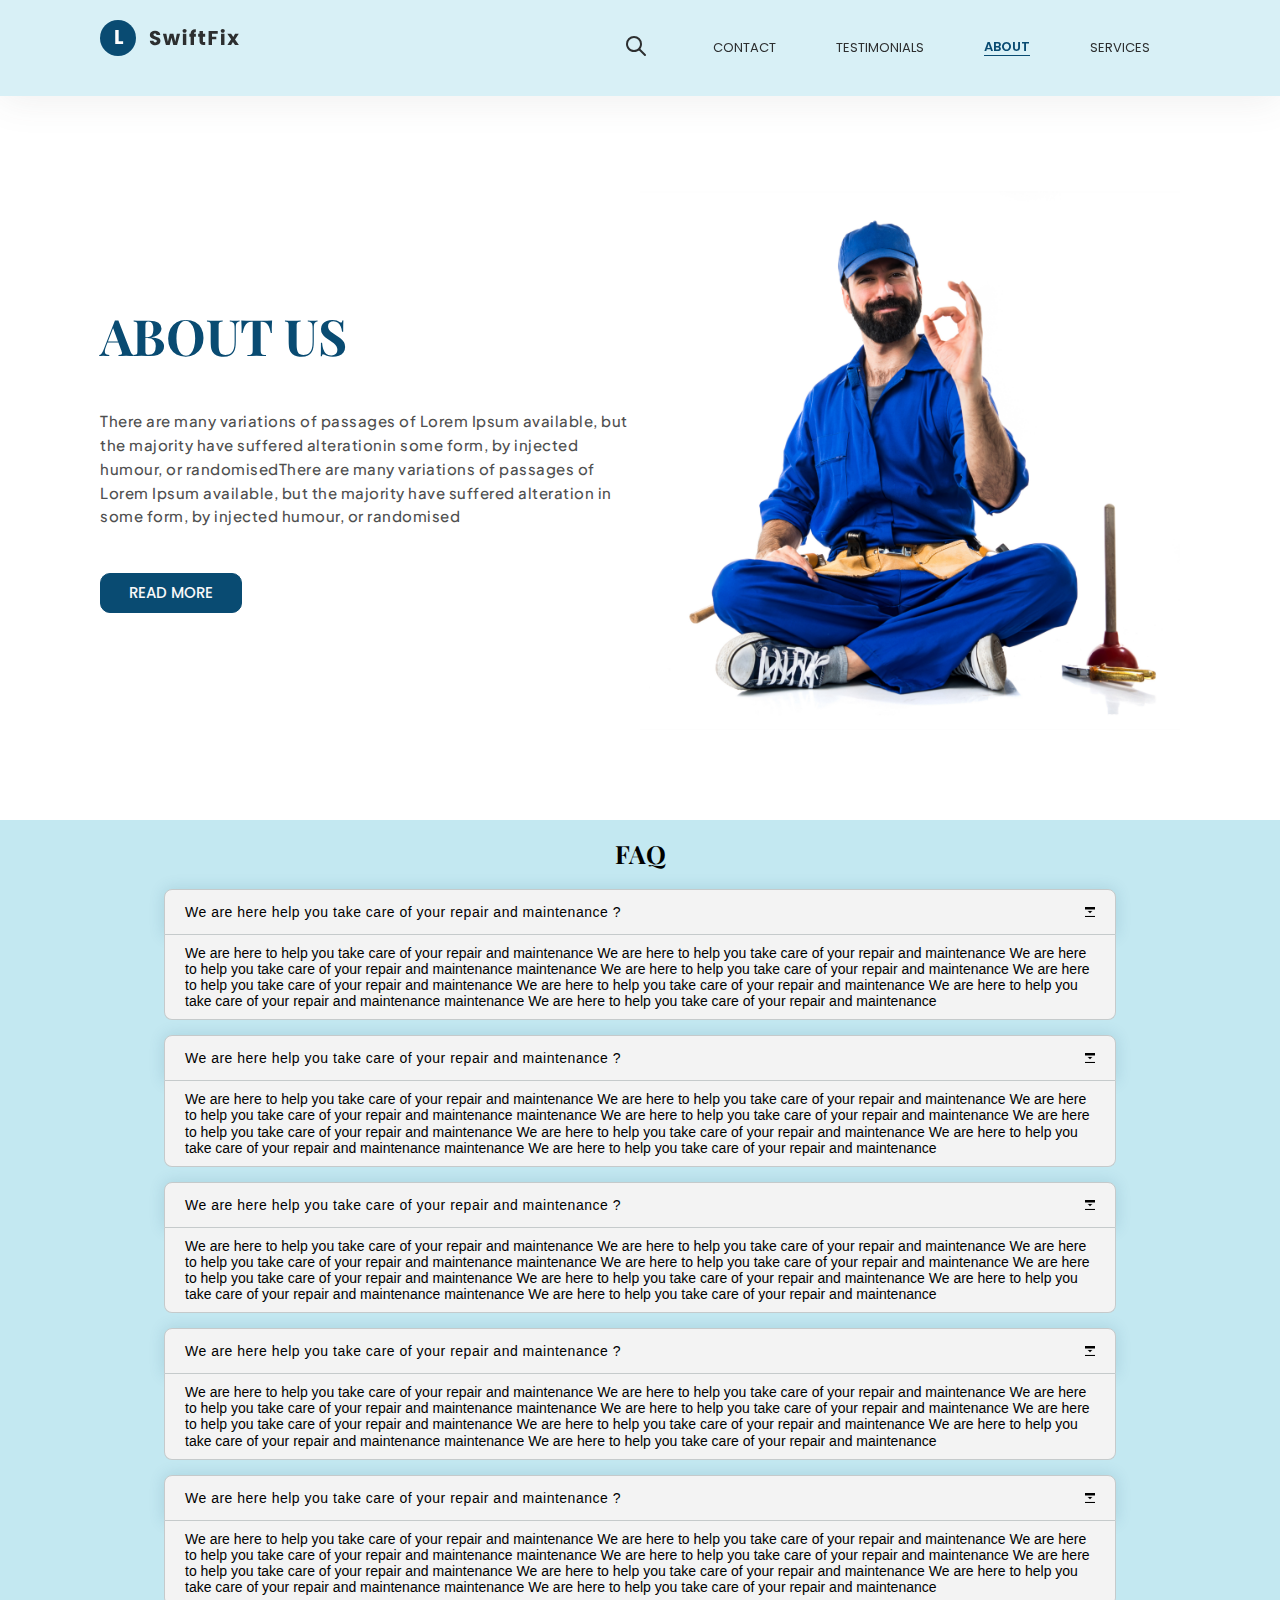
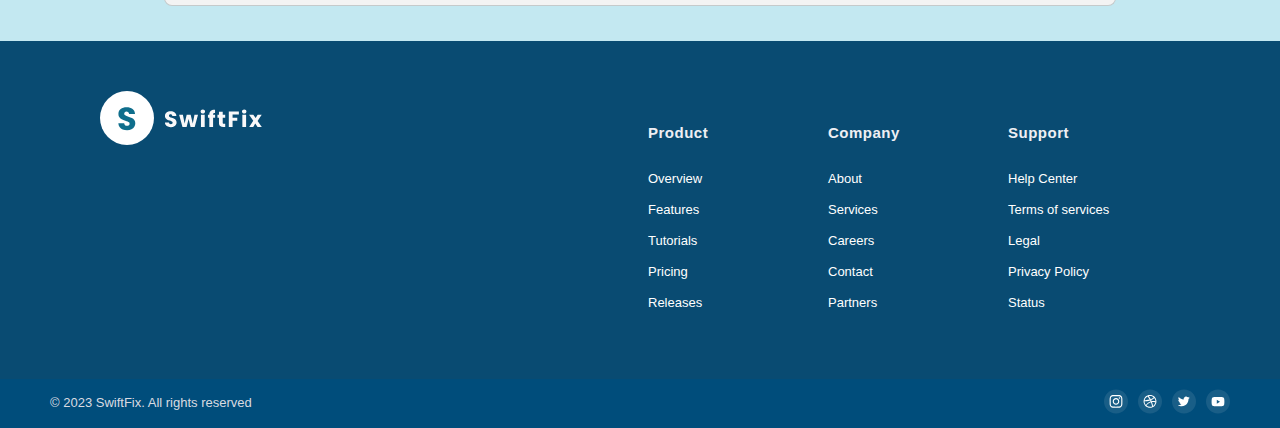
==== about.html @ d201720b "Add style mobile for About section" ====
<!DOCTYPE html>
<html lang="en">

<head>
    <meta charset="UTF-8">
    <meta name="viewport" content="width=device-width, initial-scale=1.0">
    <!-- Site Metas -->
    <meta name="keywords" content="maintenance, repair, home improvement, plumbing, electrical">
    <meta name="description"
        content="Your trusted source for quality maintenance and repair services. We specialize in home improvement, plumbing, electrical work, HVAC services, carpentry, and painting">
    <meta name="author" content="AIT TAMGHART Abdelghani">

    <title>SwiftFix-About</title>

    <!-- stylesheet -->
    <link rel="stylesheet" href="./css/style.css">
    <link rel="stylesheet" href="./css/normalize.css">
    <link rel="stylesheet" href="./css/responsive.css">
</head>

<body>
    <!-- Header -->
    <header class="header-section layout-container">
        <nav class="navbar">
            <a href="./index.html" class="navbar-brand" aria-label="Home" title="Our Brand">
                <svg width="144" height="36" viewBox="0 0 144 36" fill="none" xmlns="http://www.w3.org/2000/svg">
                    <circle cx="18" cy="18" r="18" fill="#094B72" />
                    <path d="M18.66 21.36H23.14V24H15.24V9.96H18.66V21.36Z" fill="white" />
                    <path
                        d="M55.32 25.14C54.2933 25.14 53.3733 24.9733 52.56 24.64C51.7467 24.3067 51.0933 23.8133 50.6 23.16C50.12 22.5067 49.8667 21.72 49.84 20.8H53.48C53.5333 21.32 53.7133 21.72 54.02 22C54.3267 22.2667 54.7267 22.4 55.22 22.4C55.7267 22.4 56.1267 22.2867 56.42 22.06C56.7133 21.82 56.86 21.4933 56.86 21.08C56.86 20.7333 56.74 20.4467 56.5 20.22C56.2733 19.9933 55.9867 19.8067 55.64 19.66C55.3067 19.5133 54.8267 19.3467 54.2 19.16C53.2933 18.88 52.5533 18.6 51.98 18.32C51.4067 18.04 50.9133 17.6267 50.5 17.08C50.0867 16.5333 49.88 15.82 49.88 14.94C49.88 13.6333 50.3533 12.6133 51.3 11.88C52.2467 11.1333 53.48 10.76 55 10.76C56.5467 10.76 57.7933 11.1333 58.74 11.88C59.6867 12.6133 60.1933 13.64 60.26 14.96H56.56C56.5333 14.5067 56.3667 14.1533 56.06 13.9C55.7533 13.6333 55.36 13.5 54.88 13.5C54.4667 13.5 54.1333 13.6133 53.88 13.84C53.6267 14.0533 53.5 14.3667 53.5 14.78C53.5 15.2333 53.7133 15.5867 54.14 15.84C54.5667 16.0933 55.2333 16.3667 56.14 16.66C57.0467 16.9667 57.78 17.26 58.34 17.54C58.9133 17.82 59.4067 18.2267 59.82 18.76C60.2333 19.2933 60.44 19.98 60.44 20.82C60.44 21.62 60.2333 22.3467 59.82 23C59.42 23.6533 58.8333 24.1733 58.06 24.56C57.2867 24.9467 56.3733 25.14 55.32 25.14ZM80.0647 13.84L77.0447 25H73.2647L71.5047 17.76L69.6847 25H65.9247L62.8847 13.84H66.3047L67.8847 21.82L69.7647 13.84H73.3847L75.2847 21.78L76.8447 13.84H80.0647ZM84.5889 12.68C83.9889 12.68 83.4956 12.5067 83.1089 12.16C82.7356 11.8 82.5489 11.36 82.5489 10.84C82.5489 10.3067 82.7356 9.86667 83.1089 9.52C83.4956 9.16 83.9889 8.98 84.5889 8.98C85.1756 8.98 85.6556 9.16 86.0289 9.52C86.4156 9.86667 86.6089 10.3067 86.6089 10.84C86.6089 11.36 86.4156 11.8 86.0289 12.16C85.6556 12.5067 85.1756 12.68 84.5889 12.68ZM86.2889 13.84V25H82.8689V13.84H86.2889ZM95.8673 16.68H94.0273V25H90.6073V16.68H89.3673V13.84H90.6073V13.52C90.6073 12.1467 91.0007 11.1067 91.7873 10.4C92.574 9.68 93.7273 9.32 95.2473 9.32C95.5007 9.32 95.6873 9.32667 95.8073 9.34V12.24C95.154 12.2 94.694 12.2933 94.4273 12.52C94.1607 12.7467 94.0273 13.1533 94.0273 13.74V13.84H95.8673V16.68ZM105.194 22.1V25H103.454C102.214 25 101.248 24.7 100.554 24.1C99.861 23.4867 99.5144 22.4933 99.5144 21.12V16.68H98.1544V13.84H99.5144V11.12H102.934V13.84H105.174V16.68H102.934V21.16C102.934 21.4933 103.014 21.7333 103.174 21.88C103.334 22.0267 103.601 22.1 103.974 22.1H105.194ZM117.739 10.96V13.7H112.019V16.66H116.299V19.32H112.019V25H108.599V10.96H117.739ZM122.757 12.68C122.157 12.68 121.664 12.5067 121.277 12.16C120.904 11.8 120.717 11.36 120.717 10.84C120.717 10.3067 120.904 9.86667 121.277 9.52C121.664 9.16 122.157 8.98 122.757 8.98C123.344 8.98 123.824 9.16 124.197 9.52C124.584 9.86667 124.777 10.3067 124.777 10.84C124.777 11.36 124.584 11.8 124.197 12.16C123.824 12.5067 123.344 12.68 122.757 12.68ZM124.457 13.84V25H121.037V13.84H124.457ZM135.035 25L132.895 21.9L131.095 25H127.395L131.075 19.3L127.295 13.84H131.135L133.275 16.92L135.075 13.84H138.775L135.035 19.46L138.875 25H135.035Z"
                        fill="#2D2F30" />
                </svg>
            </a>
            <div class="nav-item search-icon">
                <button aria-label="Search" title="Search">
                    <svg width="22" height="22" viewBox="0 0 22 22" fill="none" xmlns="http://www.w3.org/2000/svg">
                        <path
                            d="M20 20L14 14M16 9C16 9.91925 15.8189 10.8295 15.4672 11.6788C15.1154 12.5281 14.5998 13.2997 13.9497 13.9497C13.2997 14.5998 12.5281 15.1154 11.6788 15.4672C10.8295 15.8189 9.91925 16 9 16C8.08075 16 7.1705 15.8189 6.32122 15.4672C5.47194 15.1154 4.70026 14.5998 4.05025 13.9497C3.40024 13.2997 2.88463 12.5281 2.53284 11.6788C2.18106 10.8295 2 9.91925 2 9C2 7.14348 2.7375 5.36301 4.05025 4.05025C5.36301 2.7375 7.14348 2 9 2C10.8565 2 12.637 2.7375 13.9497 4.05025C15.2625 5.36301 16 7.14348 16 9Z"
                            stroke="#2D2F30" stroke-width="2" stroke-linecap="round" stroke-linejoin="round" />
                    </svg>
                </button>
            </div>
            <ul class="navbar-nav">
                <li class="nav-item">
                    <a class="nav-link" href="./contact.html">CONTACT</a>
                </li>
                <li class="nav-item">
                    <a class="nav-link" href="./index.html#clients">TESTIMONIALS</a>
                </li>
                <li class="nav-item active">
                    <a class="nav-link" href="#">ABOUT</a>
                </li>
                <li class="nav-item">
                    <a class="nav-link" href="./services.html">SERVICES</a>
                </li>
            </ul>
            <div class="navbar-dropdown">
                <button class="menu-btn" type="button" data-bs-toggle="dropdown" aria-expanded="false">
                    <span><svg width="37" height="20" viewBox="0 0 37 20" fill="none"
                            xmlns="http://www.w3.org/2000/svg">
                            <path d="M34.918 2L2.91797 2" stroke="#094B72" stroke-width="4" stroke-linecap="round" />
                            <path d="M34.918 10L2.91797 10" stroke="#094B72" stroke-width="4" stroke-linecap="round" />
                            <path d="M34.918 18L2.91797 18" stroke="#094B72" stroke-width="4" stroke-linecap="round" />
                        </svg>
                    </span>
                </button>
                <ul class="navbar-nav">
                    <li class="nav-item">
                        <a class="nav-link" href="./contact.html">CONTACT</a>
                    </li>
                    <li class="nav-item">
                        <a class="nav-link" href="#clients">TESTIMONIALS</a>
                    </li>
                    <li class="nav-item">
                        <a class="nav-link" href="./about.html">ABOUT</a>
                    </li>
                    <li class="nav-item">
                        <a class="nav-link" href="./services.html">SERVICES</a>
                    </li>
                </ul>
            </div>
        </nav>
    </header>
    <!-- end Header -->

    <!-- About section -->
    <section class="about-section">
        <div class="layout-container f-row">
            <div class="about-text f-col">
                <div class="f-col">
                    <h2>ABOUT US</h2>
                    <p>There are many variations of passages of Lorem Ipsum
                        available, but the majority have suffered alterationin some
                        form, by injected humour, or randomisedThere are many
                        variations of passages of Lorem Ipsum available, but the
                        majority have suffered alteration in some form, by injected
                        humour, or randomised
                    </p>
                    <a href="#" class="btn">
                        READ MORE
                    </a>
                </div>
            </div>
            <div class="about-img f-col"></div>
        </div>

    </section>
    <!-- end About section -->

    <!-- FAQ section -->
    <section class="faq-section">
        <div class="layout-container f-col">
            <h2 class="faq-title">FAQ</h2>
            <div class="faq-items-box">
                <div class="faq-item  f-col">
                    <button class="faq-item-btn" type="button" data-bs-toggle="collapse"
                        data-bs-target="#collapseExample" aria-expanded="false" aria-controls="collapseExample">
                        <div class="f-row">
                            <p>We are here help you take care of your repair and maintenance ?</p>
                            <div class="faq-item-btn-icon">
                                <img width="10" height="10" src="./images/icons/Vector.png" alt="Collapse">
                            </div>
                        </div>
                    </button>
                    <div class="faq-item-txt collapse" id="collapseExample">
                        <div class="card card-body">
                            We are here to help you take care of your repair and maintenance We are here to help you take care of your repair and maintenance We are here to help you take care of your repair and maintenance maintenance We are here to help you take care of your repair and maintenance We are here to help you take care of your repair and maintenance We are here to help you take care of your repair and maintenance We are here to help you take care of your repair and maintenance maintenance We are here to help you take care of your repair and maintenance 
                        </div>
                    </div>
                </div>
                <div class="faq-item  f-col">
                    <button class="faq-item-btn" type="button" data-bs-toggle="collapse"
                        data-bs-target="#collapseExample" aria-expanded="false" aria-controls="collapseExample">
                        <div class="f-row">
                            <p>We are here help you take care of your repair and maintenance ?</p>
                            <div class="faq-item-btn-icon">
                                <img width="10" height="10" src="./images/icons/Vector.png" alt="Collapse">
                            </div>
                        </div>
                    </button>
                    <div class="faq-item-txt collapse" id="collapseExample">
                        <div class="card card-body">
                            We are here to help you take care of your repair and maintenance We are here to help you take care of your repair and maintenance We are here to help you take care of your repair and maintenance maintenance We are here to help you take care of your repair and maintenance We are here to help you take care of your repair and maintenance We are here to help you take care of your repair and maintenance We are here to help you take care of your repair and maintenance maintenance We are here to help you take care of your repair and maintenance 
                        </div>
                    </div>
                </div>
                <div class="faq-item  f-col">
                    <button class="faq-item-btn" type="button" data-bs-toggle="collapse"
                        data-bs-target="#collapseExample" aria-expanded="false" aria-controls="collapseExample">
                        <div class="f-row">
                            <p>We are here help you take care of your repair and maintenance ?</p>
                            <div class="faq-item-btn-icon">
                                <img width="10" height="10" src="./images/icons/Vector.png" alt="Collapse">
                            </div>
                        </div>
                    </button>
                    <div class="faq-item-txt collapse" id="collapseExample">
                        <div class="card card-body">
                            We are here to help you take care of your repair and maintenance We are here to help you take care of your repair and maintenance We are here to help you take care of your repair and maintenance maintenance We are here to help you take care of your repair and maintenance We are here to help you take care of your repair and maintenance We are here to help you take care of your repair and maintenance We are here to help you take care of your repair and maintenance maintenance We are here to help you take care of your repair and maintenance 
                        </div>
                    </div>
                </div>
                <div class="faq-item  f-col">
                    <button class="faq-item-btn" type="button" data-bs-toggle="collapse"
                        data-bs-target="#collapseExample" aria-expanded="false" aria-controls="collapseExample">
                        <div class="f-row">
                            <p>We are here help you take care of your repair and maintenance ?</p>
                            <div class="faq-item-btn-icon">
                                <img width="10" height="10" src="./images/icons/Vector.png" alt="Collapse">
                            </div>
                        </div>
                    </button>
                    <div class="faq-item-txt collapse" id="collapseExample">
                        <div class="card card-body">
                            We are here to help you take care of your repair and maintenance We are here to help you take care of your repair and maintenance We are here to help you take care of your repair and maintenance maintenance We are here to help you take care of your repair and maintenance We are here to help you take care of your repair and maintenance We are here to help you take care of your repair and maintenance We are here to help you take care of your repair and maintenance maintenance We are here to help you take care of your repair and maintenance 
                        </div>
                    </div>
                </div>
                <div class="faq-item  f-col">
                    <button class="faq-item-btn" type="button" data-bs-toggle="collapse"
                        data-bs-target="#collapseExample" aria-expanded="false" aria-controls="collapseExample">
                        <div class="f-row">
                            <p>We are here help you take care of your repair and maintenance ?</p>
                            <div class="faq-item-btn-icon">
                                <img width="10" height="10" src="./images/icons/Vector.png" alt="Collapse">
                            </div>
                        </div>
                    </button>
                    <div class="faq-item-txt collapse" id="collapseExample">
                        <div class="card card-body">
                            We are here to help you take care of your repair and maintenance We are here to help you take care of your repair and maintenance We are here to help you take care of your repair and maintenance maintenance We are here to help you take care of your repair and maintenance We are here to help you take care of your repair and maintenance We are here to help you take care of your repair and maintenance We are here to help you take care of your repair and maintenance maintenance We are here to help you take care of your repair and maintenance 
                        </div>
                    </div>
                </div>
            </div>
        </div>
    </section>
    <!-- end FAQ section -->

    <!-- Footer -->
    <footer class="footer-section">
        <div class="layout-container sup-footer">
            <div class="f-row">
                <div class="logo-box">
                    <a href="./index.html" aria-label="Our brand" title="Our brand">
                        <svg width="165" height="54" viewBox="0 0 165 54" fill="none"
                            xmlns="http://www.w3.org/2000/svg">
                            <circle cx="27" cy="27" r="27" fill="white" />
                            <path
                                d="M27.112 39.224C25.4693 39.224 23.9973 38.9573 22.696 38.424C21.3947 37.8907 20.3493 37.1013 19.56 36.056C18.792 35.0107 18.3867 33.752 18.344 32.28H24.168C24.2533 33.112 24.5413 33.752 25.032 34.2C25.5227 34.6267 26.1627 34.84 26.952 34.84C27.7627 34.84 28.4027 34.6587 28.872 34.296C29.3413 33.912 29.576 33.3893 29.576 32.728C29.576 32.1733 29.384 31.7147 29 31.352C28.6373 30.9893 28.1787 30.6907 27.624 30.456C27.0907 30.2213 26.3227 29.9547 25.32 29.656C23.8693 29.208 22.6853 28.76 21.768 28.312C20.8507 27.864 20.0613 27.2027 19.4 26.328C18.7387 25.4533 18.408 24.312 18.408 22.904C18.408 20.8133 19.1653 19.1813 20.68 18.008C22.1947 16.8133 24.168 16.216 26.6 16.216C29.0747 16.216 31.0693 16.8133 32.584 18.008C34.0987 19.1813 34.9093 20.824 35.016 22.936H29.096C29.0533 22.2107 28.7867 21.6453 28.296 21.24C27.8053 20.8133 27.176 20.6 26.408 20.6C25.7467 20.6 25.2133 20.7813 24.808 21.144C24.4027 21.4853 24.2 21.9867 24.2 22.648C24.2 23.3733 24.5413 23.9387 25.224 24.344C25.9067 24.7493 26.9733 25.1867 28.424 25.656C29.8747 26.1467 31.048 26.616 31.944 27.064C32.8613 27.512 33.6507 28.1627 34.312 29.016C34.9733 29.8693 35.304 30.968 35.304 32.312C35.304 33.592 34.9733 34.7547 34.312 35.8C33.672 36.8453 32.7333 37.6773 31.496 38.296C30.2587 38.9147 28.7973 39.224 27.112 39.224Z"
                                fill="#0F6E8C" />
                            <path
                                d="M70.952 36.154C69.8227 36.154 68.8107 35.9707 67.916 35.604C67.0213 35.2373 66.3027 34.6947 65.76 33.976C65.232 33.2573 64.9533 32.392 64.924 31.38H68.928C68.9867 31.952 69.1847 32.392 69.522 32.7C69.8593 32.9933 70.2993 33.14 70.842 33.14C71.3993 33.14 71.8393 33.0153 72.162 32.766C72.4847 32.502 72.646 32.1427 72.646 31.688C72.646 31.3067 72.514 30.9913 72.25 30.742C72.0007 30.4927 71.6853 30.2873 71.304 30.126C70.9373 29.9647 70.4093 29.7813 69.72 29.576C68.7227 29.268 67.9087 28.96 67.278 28.652C66.6473 28.344 66.1047 27.8893 65.65 27.288C65.1953 26.6867 64.968 25.902 64.968 24.934C64.968 23.4967 65.4887 22.3747 66.53 21.568C67.5713 20.7467 68.928 20.336 70.6 20.336C72.3013 20.336 73.6727 20.7467 74.714 21.568C75.7553 22.3747 76.3127 23.504 76.386 24.956H72.316C72.2867 24.4573 72.1033 24.0687 71.766 23.79C71.4287 23.4967 70.996 23.35 70.468 23.35C70.0133 23.35 69.6467 23.4747 69.368 23.724C69.0893 23.9587 68.95 24.3033 68.95 24.758C68.95 25.2567 69.1847 25.6453 69.654 25.924C70.1233 26.2027 70.8567 26.5033 71.854 26.826C72.8513 27.1633 73.658 27.486 74.274 27.794C74.9047 28.102 75.4473 28.5493 75.902 29.136C76.3567 29.7227 76.584 30.478 76.584 31.402C76.584 32.282 76.3567 33.0813 75.902 33.8C75.462 34.5187 74.8167 35.0907 73.966 35.516C73.1153 35.9413 72.1107 36.154 70.952 36.154ZM98.0212 23.724L94.6992 36H90.5412L88.6052 28.036L86.6032 36H82.4672L79.1232 23.724H82.8852L84.6232 32.502L86.6912 23.724H90.6732L92.7632 32.458L94.4792 23.724H98.0212ZM102.848 22.448C102.188 22.448 101.645 22.2573 101.22 21.876C100.809 21.48 100.604 20.996 100.604 20.424C100.604 19.8373 100.809 19.3533 101.22 18.972C101.645 18.576 102.188 18.378 102.848 18.378C103.493 18.378 104.021 18.576 104.432 18.972C104.857 19.3533 105.07 19.8373 105.07 20.424C105.07 20.996 104.857 21.48 104.432 21.876C104.021 22.2573 103.493 22.448 102.848 22.448ZM104.718 23.724V36H100.956V23.724H104.718ZM115.104 26.848H113.08V36H109.318V26.848H107.954V23.724H109.318V23.372C109.318 21.8613 109.751 20.7173 110.616 19.94C111.481 19.148 112.75 18.752 114.422 18.752C114.701 18.752 114.906 18.7593 115.038 18.774V21.964C114.319 21.92 113.813 22.0227 113.52 22.272C113.227 22.5213 113.08 22.9687 113.08 23.614V23.724H115.104V26.848ZM125.214 32.81V36H123.3C121.936 36 120.872 35.67 120.11 35.01C119.347 34.3353 118.966 33.2427 118.966 31.732V26.848H117.47V23.724H118.966V20.732H122.728V23.724H125.192V26.848H122.728V31.776C122.728 32.1427 122.816 32.4067 122.992 32.568C123.168 32.7293 123.461 32.81 123.872 32.81H125.214ZM138.863 20.556V23.57H132.571V26.826H137.279V29.752H132.571V36H128.809V20.556H138.863ZM144.233 22.448C143.573 22.448 143.03 22.2573 142.605 21.876C142.194 21.48 141.989 20.996 141.989 20.424C141.989 19.8373 142.194 19.3533 142.605 18.972C143.03 18.576 143.573 18.378 144.233 18.378C144.878 18.378 145.406 18.576 145.817 18.972C146.242 19.3533 146.455 19.8373 146.455 20.424C146.455 20.996 146.242 21.48 145.817 21.876C145.406 22.2573 144.878 22.448 144.233 22.448ZM146.103 23.724V36H142.341V23.724H146.103ZM157.589 36L155.235 32.59L153.255 36H149.185L153.233 29.73L149.075 23.724H153.299L155.653 27.112L157.633 23.724H161.703L157.589 29.906L161.813 36H157.589Z"
                                fill="#F9F8F9" />
                        </svg>

                    </a>
                </div>

                <div class="links-box f-row">
                    <div class="f-col">
                        <ul>
                            <li class="title">
                                <p>Product</p>
                            </li>
                            <li><a href="#">Overview</a></li>
                            <li><a href="#">Features</a></li>
                            <li><a href="#">Tutorials</a></li>
                            <li><a href="#">Pricing</a></li>
                            <li><a href="#">Releases</a></li>
                        </ul>
                    </div>

                    <div class="f-col">
                        <ul>
                            <li class="title">
                                <p>Company</p>
                            </li>
                            <li><a href="#">About</a></li>
                            <li><a href="./services.html">Services</a></li>
                            <li><a href="#">Careers</a></li>
                            <li><a href="./contact.html">Contact</a></li>
                            <li><a href="#">Partners</a></li>
                        </ul>
                    </div>

                    <div class="f-col">
                        <ul>
                            <li class="title">
                                <p>Support</p>
                            </li>
                            <li><a href="#">Help Center</a></li>
                            <li><a href="#">Terms of services</a></li>
                            <li><a href="#">Legal</a></li>
                            <li><a href="#">Privacy Policy</a></li>
                            <li><a href="#">Status</a></li>
                        </ul>
                    </div>
                </div>
            </div>
        </div>

        <div class="layout-container2 sub-footer">
            <div class="f-row">
                <div class="copyRight-box">
                    <span>&copy; 2023 SwiftFix. All rights reserved</span>
                </div>
                <div class="socialMedia-box">
                    <a href="https://www.instagram.com" target="_blank" aria-label="instagram" title="instgram">
                        <svg width="24" height="25" viewBox="0 0 24 25" fill="none" xmlns="http://www.w3.org/2000/svg">
                            <path opacity="0.1" fill-rule="evenodd" clip-rule="evenodd"
                                d="M0 12.3857C0 5.75833 5.37258 0.385742 12 0.385742C18.6274 0.385742 24 5.75833 24 12.3857C24 19.0132 18.6274 24.3857 12 24.3857C5.37258 24.3857 0 19.0132 0 12.3857Z"
                                fill="#F9F8F9" />
                            <path fill-rule="evenodd" clip-rule="evenodd"
                                d="M12.0007 5.98584C10.2625 5.98584 10.0444 5.99344 9.36174 6.02451C8.6804 6.05571 8.21533 6.16358 7.80839 6.32184C7.38745 6.48531 7.03038 6.70398 6.67464 7.05985C6.31864 7.41559 6.09997 7.77266 5.93597 8.19346C5.7773 8.60053 5.6693 9.06574 5.63863 9.74681C5.6081 10.4295 5.6001 10.6478 5.6001 12.3859C5.6001 14.1241 5.60783 14.3415 5.63876 15.0242C5.6701 15.7055 5.77797 16.1706 5.9361 16.5775C6.0997 16.9985 6.31837 17.3556 6.67424 17.7113C7.02985 18.0673 7.38692 18.2865 7.80759 18.45C8.21479 18.6082 8.68 18.7161 9.3612 18.7473C10.0439 18.7784 10.2619 18.786 11.9999 18.786C13.7382 18.786 13.9557 18.7784 14.6383 18.7473C15.3197 18.7161 15.7853 18.6082 16.1925 18.45C16.6133 18.2865 16.9698 18.0673 17.3254 17.7113C17.6814 17.3556 17.9001 16.9985 18.0641 16.5777C18.2214 16.1706 18.3294 15.7054 18.3614 15.0243C18.3921 14.3417 18.4001 14.1241 18.4001 12.3859C18.4001 10.6478 18.3921 10.4296 18.3614 9.74695C18.3294 9.0656 18.2214 8.60053 18.0641 8.1936C17.9001 7.77266 17.6814 7.41559 17.3254 7.05985C16.9694 6.70385 16.6134 6.48518 16.1921 6.32184C15.7841 6.16358 15.3187 6.05571 14.6374 6.02451C13.9547 5.99344 13.7374 5.98584 11.9987 5.98584H12.0007ZM11.4265 7.13917C11.5969 7.1389 11.7871 7.13917 12.0007 7.13917C13.7095 7.13917 13.912 7.1453 14.5868 7.17597C15.2108 7.2045 15.5495 7.30877 15.7751 7.39637C16.0738 7.51237 16.2867 7.65104 16.5106 7.87504C16.7346 8.09904 16.8733 8.31238 16.9895 8.61105C17.0771 8.83639 17.1815 9.17506 17.2099 9.79906C17.2406 10.4737 17.2473 10.6764 17.2473 12.3844C17.2473 14.0924 17.2406 14.2951 17.2099 14.9698C17.1814 15.5938 17.0771 15.9325 16.9895 16.1578C16.8735 16.4565 16.7346 16.6691 16.5106 16.893C16.2866 17.117 16.0739 17.2557 15.7751 17.3717C15.5498 17.4597 15.2108 17.5637 14.5868 17.5922C13.9122 17.6229 13.7095 17.6295 12.0007 17.6295C10.2917 17.6295 10.0892 17.6229 9.41451 17.5922C8.7905 17.5634 8.45183 17.4591 8.2261 17.3715C7.92743 17.2555 7.71409 17.1169 7.49009 16.8929C7.26609 16.6689 7.12742 16.4561 7.01115 16.1573C6.92355 15.9319 6.81915 15.5933 6.79075 14.9692C6.76008 14.2946 6.75395 14.0919 6.75395 12.3828C6.75395 10.6737 6.76008 10.4721 6.79075 9.79746C6.81928 9.17345 6.92355 8.83478 7.01115 8.60918C7.12715 8.31051 7.26609 8.09718 7.49009 7.87317C7.71409 7.64917 7.92743 7.5105 8.2261 7.39424C8.4517 7.30624 8.7905 7.20223 9.41451 7.17357C10.0049 7.1469 10.2337 7.1389 11.4265 7.13757V7.13917ZM15.417 8.20185C14.993 8.20185 14.649 8.54545 14.649 8.96959C14.649 9.39359 14.993 9.7376 15.417 9.7376C15.841 9.7376 16.185 9.39359 16.185 8.96959C16.185 8.54558 15.841 8.20185 15.417 8.20185ZM12.0007 9.09919C10.1856 9.09919 8.71401 10.5708 8.71401 12.3859C8.71401 14.201 10.1856 15.6719 12.0007 15.6719C13.8158 15.6719 15.2869 14.201 15.2869 12.3859C15.2869 10.5708 13.8158 9.09919 12.0007 9.09919ZM12.0007 10.2525C13.1788 10.2525 14.134 11.2076 14.134 12.3859C14.134 13.564 13.1788 14.5192 12.0007 14.5192C10.8224 14.5192 9.86733 13.564 9.86733 12.3859C9.86733 11.2076 10.8224 10.2525 12.0007 10.2525Z"
                                fill="white" />
                        </svg>
                    </a>

                    <a href="#" target="_blank" aria-label="linkedin" title="linkedin">
                        <svg width="24" height="25" viewBox="0 0 24 25" fill="none" xmlns="http://www.w3.org/2000/svg">
                            <path opacity="0.1" fill-rule="evenodd" clip-rule="evenodd"
                                d="M0 12.3857C0 5.75833 5.37258 0.385742 12 0.385742C18.6274 0.385742 24 5.75833 24 12.3857C24 19.0132 18.6274 24.3857 12 24.3857C5.37258 24.3857 0 19.0132 0 12.3857Z"
                                fill="#F9F8F9" />
                            <path fill-rule="evenodd" clip-rule="evenodd"
                                d="M18.4001 12.377C18.4001 12.8098 18.356 13.242 18.2695 13.6633C18.1851 14.0746 18.0601 14.4784 17.8963 14.8644C17.7363 15.2436 17.5379 15.609 17.306 15.9498C17.0776 16.2884 16.8144 16.6061 16.5253 16.8957C16.2356 17.184 15.9169 17.4465 15.5784 17.6759C15.2365 17.9061 14.8706 18.1043 14.4912 18.265C14.1046 18.4279 13.6999 18.5527 13.2889 18.637C12.867 18.7238 12.4333 18.7681 11.9998 18.7681C11.566 18.7681 11.1323 18.7238 10.711 18.637C10.2994 18.5527 9.89471 18.4279 9.50844 18.265C9.12905 18.1043 8.76277 17.9061 8.42088 17.6759C8.08243 17.4465 7.76366 17.184 7.47458 16.8957C7.1852 16.6061 6.92205 16.2884 6.69329 15.9498C6.46265 15.609 6.26388 15.2436 6.10326 14.8644C5.93948 14.4784 5.81418 14.0746 5.72948 13.6633C5.64386 13.242 5.6001 12.8098 5.6001 12.377C5.6001 11.9438 5.64384 11.5107 5.72951 11.0903C5.8142 10.679 5.9395 10.2746 6.10328 9.88917C6.2639 9.5097 6.46268 9.14397 6.69332 8.80318C6.92207 8.46429 7.18523 8.14721 7.47461 7.85729C7.76369 7.56893 8.08245 7.30713 8.42091 7.07808C8.76279 6.84683 9.12908 6.64869 9.50846 6.48765C9.89474 6.32441 10.2994 6.19929 10.711 6.11566C11.1323 6.02954 11.5661 5.98584 11.9998 5.98584C12.4333 5.98584 12.8671 6.02954 13.2889 6.11566C13.6999 6.19931 14.1046 6.32443 14.4912 6.48765C14.8706 6.64866 15.2366 6.84683 15.5784 7.07808C15.9169 7.30713 16.2357 7.56893 16.5254 7.85729C16.8144 8.14721 17.0776 8.46429 17.306 8.80318C17.5379 9.14397 17.7363 9.50973 17.8963 9.88917C18.0601 10.2746 18.1851 10.679 18.2695 11.0903C18.356 11.5107 18.4001 11.9438 18.4001 12.377ZM9.66779 7.44037C8.14363 8.15908 7.00607 9.5615 6.65136 11.2516C6.79545 11.2529 9.07307 11.2816 11.6973 10.5854C10.7513 8.90708 9.74061 7.53745 9.66779 7.44037ZM12.1501 11.4258C9.33589 12.2671 6.63543 12.2066 6.53856 12.2028C6.53698 12.2615 6.53417 12.3183 6.53417 12.377C6.53417 13.7791 7.06389 15.0573 7.93456 16.0238C7.93268 16.0209 9.4284 13.3712 12.3779 12.4188C12.4492 12.3951 12.5217 12.3738 12.5936 12.3532C12.4564 12.0431 12.3067 11.7322 12.1501 11.4258ZM15.6094 8.28078C14.6471 7.4335 13.3836 6.91956 11.9998 6.91956C11.5557 6.91956 11.1247 6.97324 10.7119 7.07247C10.7938 7.18234 11.8204 8.5423 12.7551 10.2561C14.8174 9.48411 15.5959 8.30074 15.6094 8.28078ZM12.9661 13.2576C12.9539 13.2616 12.9418 13.2651 12.9299 13.2695C9.70507 14.3921 8.65196 16.6544 8.64057 16.6791C9.56845 17.3996 10.7323 17.8344 11.9998 17.8344C12.7567 17.8344 13.4777 17.6805 14.1337 17.4018C14.0527 16.925 13.7352 15.2536 12.9661 13.2576ZM15.054 16.9032C16.2812 16.0762 17.1528 14.763 17.396 13.242C17.2835 13.2058 15.7543 12.7224 13.9902 13.0048C14.7071 14.9721 14.9984 16.5743 15.054 16.9032ZM13.1758 11.0694C13.3027 11.3297 13.4255 11.5946 13.539 11.8608C13.5793 11.9563 13.6187 12.0499 13.6571 12.1435C15.5347 11.9076 17.3845 12.3045 17.4635 12.3208C17.451 11.0269 16.9876 9.83953 16.2207 8.90991C16.2104 8.92454 15.3338 10.1894 13.1758 11.0694Z"
                                fill="white" />
                        </svg>
                    </a>

                    <a href="https://www.x.com" target="_blank" aria-label="twitter" title="twitter">
                        <svg width="24" height="25" viewBox="0 0 24 25" fill="none" xmlns="http://www.w3.org/2000/svg">
                            <path opacity="0.1" fill-rule="evenodd" clip-rule="evenodd"
                                d="M0 12.3857C0 5.75833 5.37258 0.385742 12 0.385742C18.6274 0.385742 24 5.75833 24 12.3857C24 19.0132 18.6274 24.3857 12 24.3857C5.37258 24.3857 0 19.0132 0 12.3857Z"
                                fill="#F9F8F9" />
                            <path fill-rule="evenodd" clip-rule="evenodd"
                                d="M11.6406 10.1394L11.6658 10.5547L11.2461 10.5038C9.71843 10.3089 8.38383 9.64795 7.25067 8.53785L6.69668 7.98704L6.55399 8.3938C6.25181 9.30052 6.44487 10.2581 7.0744 10.9021C7.41015 11.258 7.33461 11.3089 6.75544 11.097C6.55399 11.0292 6.37772 10.9784 6.36093 11.0038C6.30218 11.0631 6.50363 11.8342 6.66311 12.1393C6.88134 12.563 7.32621 12.9782 7.81305 13.224L8.22434 13.4189L7.73751 13.4274C7.26746 13.4274 7.25067 13.4358 7.30103 13.6138C7.46891 14.1646 8.13201 14.7493 8.87066 15.0035L9.39108 15.1815L8.93781 15.4527C8.26631 15.8425 7.4773 16.0628 6.68829 16.0797C6.31057 16.0882 6 16.1221 6 16.1475C6 16.2323 7.02404 16.7068 7.61999 16.8932C9.40786 17.4441 11.5315 17.2068 13.1263 16.2662C14.2595 15.5967 15.3926 14.2663 15.9214 12.9782C16.2068 12.2918 16.4922 11.0377 16.4922 10.436C16.4922 10.0462 16.5174 9.99539 16.9874 9.52931C17.2644 9.25815 17.5246 8.96155 17.575 8.87681C17.6589 8.71581 17.6505 8.71581 17.2224 8.85987C16.509 9.11409 16.4083 9.08019 16.7608 8.69886C17.021 8.42769 17.3316 7.9362 17.3316 7.79214C17.3316 7.76672 17.2057 7.80909 17.063 7.88535C16.9119 7.97009 16.5761 8.0972 16.3243 8.17347L15.8711 8.31753L15.4598 8.03789C15.2331 7.88535 14.9142 7.71587 14.7463 7.66503C14.3182 7.54639 13.6635 7.56334 13.2774 7.69893C12.2282 8.08026 11.5651 9.06324 11.6406 10.1394Z"
                                fill="white" />
                        </svg>

                    </a>

                    <a href="https://www.youtube.com" target="_blank" aria-label="Youtube" title="Youtube">
                        <svg width="24" height="25" viewBox="0 0 24 25" fill="none" xmlns="http://www.w3.org/2000/svg">
                            <path opacity="0.1" fill-rule="evenodd" clip-rule="evenodd"
                                d="M0 12.3857C0 5.75833 5.37258 0.385742 12 0.385742C18.6274 0.385742 24 5.75833 24 12.3857C24 19.0132 18.6274 24.3857 12 24.3857C5.37258 24.3857 0 19.0132 0 12.3857Z"
                                fill="#F9F8F9" />
                            <path fill-rule="evenodd" clip-rule="evenodd"
                                d="M17.0009 8.2605C17.5517 8.41164 17.9854 8.85695 18.1326 9.42245C18.4001 10.4474 18.4001 12.5858 18.4001 12.5858C18.4001 12.5858 18.4001 14.7242 18.1326 15.7492C17.9854 16.3147 17.5517 16.76 17.0009 16.9112C16.0028 17.1858 12.0001 17.1858 12.0001 17.1858C12.0001 17.1858 7.99741 17.1858 6.99923 16.9112C6.44846 16.76 6.01472 16.3147 5.86752 15.7492C5.6001 14.7242 5.6001 12.5858 5.6001 12.5858C5.6001 12.5858 5.6001 10.4474 5.86752 9.42245C6.01472 8.85695 6.44846 8.41164 6.99923 8.2605C7.99741 7.98584 12.0001 7.98584 12.0001 7.98584C12.0001 7.98584 16.0028 7.98584 17.0009 8.2605ZM10.8001 10.7858V14.7858L14.0001 12.7859L10.8001 10.7858Z"
                                fill="white" />
                        </svg>
                    </a>
                </div>
            </div>
        </div>
    </footer>
    <!-- end Footer -->




</body>

</html>
---- css/style.css ----
@import url('https://fonts.googleapis.com/css2?family=Playfair+Display:wght@700&family=Plus+Jakarta+Sans:wght@500&family=Poppins:wght@100;200;300;400;500;600;700;800;900&family=Lato:wght@400&display=swap');

:root {
    font-size: 10px;
    --blue-1: #F2F7FF;
    --blue-10: #094B72;
    --grey-1: #666767;
    --grey-2: #4F4F4F;
    scroll-behavior: smooth;
}

* {
    box-sizing: border-box;
    font-display: swap;
}

body {
    margin: 0;
    padding: 0;
    top: 0;
}

a {
    text-decoration: none;
    cursor: pointer;
}

h1 {
    margin: 0;
    font-size: 7rem;
    line-height: 7rem;
    color: var(--blue-10);
}

h1,
h2,
h3 {
    font-family: 'Playfair Display', serif;
}

p {
    letter-spacing: 0.5px;
}

a:hover {
    font-weight: 600;
}

.active {
    font-weight: 600;
    border-bottom: 1px solid var(--blue-10);
}

.active a:hover {
    cursor: auto;
}

.active a {
    color: var(--blue-10);
}

.f-row {
    display: flex;
    flex-direction: row;
    width: 100%;
}

.f-col {
    display: flex;
    flex-direction: column;
    width: 100%;
}

.s-between {
    justify-content: space-between;
}

.layout-container {
    padding: 2rem 10rem;
}

.layout-container2 {
    padding: 1rem 5rem;
}

.layout_padding2-bottom {
    padding-bottom: 1.5rem;
}

.layout_padding-top {
    padding-top: 5rem
}

.layout_padding-bottom {
    padding-bottom: 5rem;
}

.layout_padding3-right {
    padding-right: 1rem;
}

.margin_right-1 {
    margin-right: 1rem;
}

.btn {
    font-family: 'Poppins', sans-serif;
    border: 1px solid #094B72;
    border-radius: 1rem;
    color: #F9F8F9;
    background-color: var(--blue-10);
    display: flex;
    align-items: center;
    justify-content: center;
}

.btn:hover {
    background-color: #053e60;
}

/* Header */

.header-section {
    background-color: #c3e8f1a6;
    position: fixed;
    width: 100vw;
    height: fit-content;
    top: 0;
    z-index: 100;
    backdrop-filter: blur(15px);   
    box-shadow: 0px 2px 40px rgba(88, 77, 77, 0.1);
}

.navbar-dropdown{
    display: none;
}

.header-section + section {
    margin: 10rem 0 0 0;
}

.navbar-brand {
    margin-right: auto;
}

.navbar {
    font-family: 'Poppins', Arial, sans-serif;
    display: flex;
    flex-direction: row;
    justify-content: space-between;
}

.navbar-nav {
    display: flex;
    flex-direction: row;
    list-style-type: none;
    padding: 0;
}

.navbar-nav:last-child{
    margin: 0;
}

.nav-item {
    font-size: 1.3rem;
    display: flex;
    flex-direction: column;
    justify-content: center;
    margin: 1rem 3rem;
}

.search-icon {
    margin:0 3rem 0 0;
    padding: 0;
}

.search-icon button{
    background: none;    
    outline: none;
    border: none;
    cursor: pointer;
}

.search-icon button:hover{
    scale: 1.02;
}

.nav-link {
    color: #2D2F30;
}

.navbar a:hover {
    color: var(--blue-10);
}

/* slider-section */
.slider-section {
    display: flex;
    justify-content: space-between;
}

.detail-box,
.img-box {
    width: 50%;
}

.detail-box-top p {
    font-size: 2rem;
    font-family: 'Plus Jakarta Sans', sans-serif;
    font-weight: 500;
    color: var(--grey-2);
    margin-bottom: 4rem;
}

.detail-box-top a {
    font-size: 1.3rem;
    padding: 1.5rem 2rem;
    width: 15rem;
}

.companies p {
    color: #474747;
    font-family: 'Plus Jakarta Sans', sans-serif;
    font-size: 1.7rem;
}

.companies-logos {
    display: flex;
    flex-direction: row;
    flex-wrap: wrap;
    justify-content: space-between;
    width: 45%;
}

.companies-logos img {
    width: 45%;
    height: 30%;
    margin: 0.5rem;
    padding-bottom: 1rem;
}

.img-box {
    background-image: url("../images/ellipses.svg");
    background-size: contain;
    background-repeat: no-repeat;
    display: flex;
    flex-direction: row;
    justify-content: center;
}

.detail-box-top {
    margin-bottom: 2rem;
}

.img-box img {
    padding: 3rem 3rem 0 3.5rem;
    width: 100%;
    height: 100%;
    margin-left: 3rem;
    object-fit: cover;
}

.img-box .card {
    background-color: #ffffff;
    position: absolute;
    display: flex;
    align-self: flex-end;
    flex-direction: column;
    justify-content: center;
    align-items: center;
    box-shadow: var(--blue-1) 0 0 5px 1px;
    border-radius: 1rem;
    width: 30rem;
    margin-bottom: -5rem;
    gap: 1rem;
}

.img-box .card h2 {
    color: #33475B;
    font-weight: bold;
    font-family: 'Inter', sans-serif;
    font-size: 2.4rem;
    padding: 2rem 0 0 0;
    margin: 0;
}

.img-box .card p {
    color: var(--grey-1);
    font-size: 2rem;
    font-weight: 500;
    padding: 0 0 2rem 0;
    margin: 0;
}

/* Why section */

.why-section {
    display: flex;
    height: fit-content;
    background-color: #F2F7FF;
}

.why-section>div {
    display: grid;
    gap: 1rem;
    grid-template-columns: repeat(12, 1fr);
    grid-template-rows: repeat(6, 1fr);
    grid-template-areas: ". . . . . . . . . . . ."
        "text text text text . cards cards cards cards cards cards ."
        "text text text text . cards cards cards cards cards cards ."
        "text text text text . cards cards cards cards cards cards ."
        ". . . . . cards cards cards cards cards cards ."
        ". . . . . . . . . . . .";
}

.why-section .cards {
    grid-area: cards;
    display: grid;
    gap: 1rem;
    grid-template-columns: repeat(2, 1fr);
    grid-template-rows: repeat(2, 1fr);
    grid-template-areas: "card1 card2"
                         "card3 card4"
}

.why-section .card .icon {
    width: 3rem;
    height: 3rem;
    padding-bottom: 1rem;
}

.why-section .text {
    grid-area: text;
}

.why-section-card1 {
    grid-area: card1;
}

.why-section-card2 {
    grid-area: card2;
}

.why-section-card3 {
    grid-area: card3;
}

.why-section-card4 {
    grid-area: card4;
}

.why-section .card {
    display: flex;
    flex-direction: column;
    justify-content: center;
    padding: 0 2rem;
    box-shadow: 0px 18px 58px 16px rgba(26, 26, 26, 0.02);
    border-radius: 1rem;
    background-color: #FCFCFC;
}

.why-section .text h2 {
    font-size: 4rem;
}

.why-section p {
    font-family: 'Poppins', sans-serif;
    color: var(--grey-1);
}

.why-section .text p {
    line-height: 2.5rem;
    font-size: 1.5rem;
}

.why-section .card h3 {
    font-size: 1.7rem;
    margin: 0;
    line-height: 2rem;
}

.why-section .card p {
    font-size: 1.2rem;
}

/* Achievement */

.achievement-section {
    height: fit-content;
    background-color: var(--blue-10);
    background-image: url(../images/Patterns.svg);
    color: #ffffff;
    display: flex;
    justify-content: center;
}

.achievement-section .f-col {
    justify-content: space-around;
    width: 60%;
    padding: 1rem 0;
}

.achievement-section .f-col div {
    display: flex;
    width: 100%;
    align-items: center;
}

.achievement-section .f-col h2 {
    font-size: 4rem;
    padding: 0;
}

.achievement-section p {
    font-family: 'Poppins', sans-serif;
    font-size: 1.1rem;
    margin: 0;
}

.achievement-section-top {
    margin-bottom: 2rem;
}

.achievement-section-top h2 {
    margin: 0 0 0.5rem 0;
}

.achievement-section-bottom div:nth-child(2) {
    border-left: 2px solid #ffffff40;
    border-right: 2px solid #ffffff40;
    margin: 0 2rem;
    padding: 0 2rem;
}

.achievement-section-bottom h2 {
    font-family: 'Poppins', sans-serif;
    font-size: 2rem;
    margin: 0;
}

/* clients-section */

.clients-section {
    background-color: var(--blue-1);
    height: fit-content;
}

.clients-section h2 {
    font-size: 2.7rem;
    font-family: 'Playfair Display';
    margin: 2rem auto;
}

.clients-section h3 {
    font-size: 1.5rem;
    margin: 0 auto 1rem auto;
    color: #2D2F30;
    font-family: 'Poppins';
    font-weight: 500;
}

.clients-section .cards-box .card {
    padding: 2rem;
    font-family: 'Poppins', sans-serif;
    align-content: center;
}

.clients-section .card .text {
    height: 100%;
    background-color: #ffffff;
    color: #4F4F4F;
    text-align: center;
    align-content: center;
    line-height: 2rem;
    font-size: 1.25rem;
    padding: 2rem;
    box-shadow: #094b7221 0 0 15px 1px;
    border-radius: 1rem;
}

.clients-section .card .client-details {
    justify-content: center;
    padding-top: 1rem;
}

.clients-section .card .client-details .details-text{
    display: flex;
    flex-direction: column;
    justify-content: center;
    margin: auto 0;
    height: 100%;
}

.clients-section .card .client-details h4 {
    font-size: 1.5rem;
    font-family: 'unter', sans-serif;
    padding-top: 0.5rem;
    margin: 0;
}

.clients-section .card .client-details p {
    padding-top: 0.5rem;
    margin: 0;
}

.clients-section .card .client-details div {
    margin: 0.5rem;
}

.clients-section .card .triangle {
    background-color: #ffffff;
    width: 2rem;
    height: 1.5rem;
    clip-path: polygon(0 0, 50% 100%, 100% 0);
    align-self: center;
    margin-top: auto;
}

/* Question sections */

.question-section {
    height: fit-content;
}

.question-section p {
    font-family: 'Poppins', sans-serif;
}

.question-section h2 {
    font-size: 3rem;
    margin: 0 0 2rem 0;
    letter-spacing: 1.5px;
}

.question-section p {
    letter-spacing: 0.5px;
    width: 70%;
    font-size: 1.5rem;
    margin: 0 0 2rem 0;
    line-height: 2.5rem;
}

.question-section .call-btn {
    font-size: 1rem;
    padding: 1rem 1.5rem;
    font-size: 1.8rem;
    font-weight: 400;
    letter-spacing: 0.8px;
    width: 20rem;
}

.question-section .btn svg {
    width: 2.4rem;
    height: 2.4rem;
    margin-right: 1rem;
}

/* Footer */

/* Sup footer */
.footer-section {
    background-color: var(--blue-10);
    height: fit-content;
    color: #EEEFF4;
    font-family: 'Inter', sans-serif;
}

.footer-section a {
    color: #EEEFF4;
}

.sup-footer {
    height: fit-content
}

.sup-footer>.f-row {
    padding: 3rem 0;
    width: 100%;
}

.sup-footer .logo-box,
.sup-footer .links-box {
    width: 50%;
}

.sup-footer .links-box ul {
    list-style-type: none;
    font-weight: 300;
    padding-left: 0;
}

.sup-footer .links-box ul li {
    padding: 0.8rem;
}

.sup-footer .links-box ul li a{
    font-size: small;
    color: #ffffff;
}

.sup-footer .links-box ul .title{
    font-weight: 600;
    font-size: 1.5rem;
}

/* Sub footer */
.sub-footer {
    height: fit-content;
    background-color: #004D7B;
    color: #D9DBE1;
}

.sub-footer .f-row {
    justify-content: space-between;
    align-items: center;
}

.sub-footer .copyRight-box,
.sub-footer .socialMedia-box {
    height: 100%;
    font-size: small;
    font-weight: 300;
    display: flex;
    align-items: center;
}

.sub-footer .socialMedia-box a {
    padding-left: 1rem;
}

/* About Section */

.about-section {
    height: 80vh;
}

.about-section .f-row {
    justify-content: space-between;
    height: 100%;
}

.about-section .about-text,
.about-section .about-img {
    width: 50%;
}

.about-section .f-row .about-img {
    background: url("../images/plumber-making-ok-sign.png") no-repeat;
    background-size: contain;
    background-position: center;
    width: 50%;
}

.about-section .about-text .f-col {
    margin: 2rem 0;
    height: 100%;
    justify-content: center;
    gap: 3rem;
}

.about-section .f-row .about-text h2 {
    font-size: 5rem;
    font-family: 'Playfair Display';
    color: var(--blue-10);
    margin: 0;
}

.about-section .f-row .about-text p {
    color: #4F4F4F;
    font-family: Plus Jakarta Sans;
    font-size: 1.5rem;
    font-style: normal;
    font-weight: 500;
    line-height: 158%;
    letter-spacing: 0.5px;
    padding: 0;
}

.about-section .f-row .about-text .btn {
    height: 4rem;
    font-size: 1.5rem;
    width: fit-content;
    font-weight: 500;
    padding: 1.5rem 2.8rem;
}

/* FAQ section */

.faq-section{
    background-color: #C3E8F1;
    height: fit-content;
    width: 100%;
}

.faq-section .f-col{
    align-items: center;
}

.faq-section .faq-title{
    font-size: 2.5rem;
    margin: 0 0 2rem 0;
}

.faq-section .layout-container .faq-items-box{
    width: 90%;
}

.faq-section .layout-container .faq-item{
    margin-bottom: 1.5rem;
}

.faq-section .layout-container .faq-item,
.faq-section .layout-container .faq-item .faq-item-btn,
.faq-section .layout-container .faq-item .faq-item-txt{
    align-content: center;
    width: 100%;
    font-family: 'Popping', sans-serif;
    padding: 0 1rem;
}

.faq-section .layout-container .faq-item .faq-item-btn{
    background-color: #f3f3f3;
    border: 1px solid #c5cacb;
    border-top-right-radius: 0.8rem;
    border-top-left-radius: 0.8rem;
    padding: 0 2rem;
    outline: none;
    box-shadow: #094b7221 0 0 15px 1px;
    cursor: pointer;
    font-size: 1.4rem;
    display: inline-flex;
    width: 100%;
}

.faq-section .layout-container .faq-item .f-row{
    align-content: center;
    justify-content: space-between;
    gap: 1rem;
}

.faq-section .layout-container .faq-item-btn-icon{
    margin: auto 0;
}

.faq-section .layout-container .faq-item .faq-item-txt{
    background-color: #f3f3f3;
    border-bottom: 1px solid #c5cacb;
    border-left: 1px solid #c5cacb;
    border-right: 1px solid #c5cacb;
    border-top: none;
    border-bottom-right-radius: 0.8rem;
    border-bottom-left-radius: 0.8rem;
    padding: 1rem 2rem;
    font-size: 1.4rem;
}




/* Contact section */

.contact-section h2 {
    font-size: 3rem;
    font-family: 'Playfair Display';
    color: var(--blue-10);
}

.contact-section form {
    display: flex;
    font-family: 'Poppons', sans-serif;
    width: 90%;
}

.contact-section .contact-label {
    font-size: 1.3rem;
    margin-bottom: 0.5rem;
}

.contact-section input,
.contact-section select,
.contact-section textarea {
    background-color: #ffffff;
    outline: none;
    font-size: 1.5rem;
    border: none;
    height: 4rem;
    margin-bottom: 2.5rem;
    padding-left: 2.5rem;
    box-shadow: 0 0 4px 1px #094b7225;
}

.contact-section textarea {
    padding-top: 2rem;
    height: 10rem;
    max-width: 100%;
    resize: vertical;
}

.contact-section input::placeholder,
.contact-section textarea::placeholder,
.contact-section select {
    color: var(--grey-1);
    font-size: 1.2rem;
}

.contact-section button {
    font-size: 1.5rem;
    font-weight: 500;
    padding: 1rem 10rem;
    margin: auto;
    cursor: pointer;
}

.contact-section .contact-map iframe{
    height: 90%;
    width: 100%;
    border: none;
}

/* Professional section */

.professional-section {
    height: fit-content;
}

.professional-section .f-row {
    justify-content: space-between;
    height: 100%;
    padding: 5rem 0;
}

.professional-section .professional-text,
.professional-section .professional-img {
    width: 50%;
    justify-content: center;
}

.professional-section .professional-text .f-col {
    justify-content: flex-start;
    height: 80%;
    width: 80%;
}

.professional-section .f-row .professional-text h2 {
    font-size: 3rem;
    font-family: 'Playfair Display';
    font-weight: 400;
    color: var(--blue-10);
    margin-bottom: 0;
}

.professional-section .f-row .professional-text p {
    color: #4F4F4F;
    font-family: Plus Jakarta Sans;
    font-size: 2rem;
    font-style: normal;
    font-weight: 500;
    line-height: 158%;
    letter-spacing: 0.5px;
    padding: 0;
}

.professional-section .f-row .professional-text .btn {
    height: 4rem;
    font-size: 1.5rem;
    width: fit-content;
    font-weight: 500;
    padding: 1.5rem 2.8rem;
}

.professional-section .f-row .professional-img {
    background-image: url("../images/professional-img.png.svg");
    background-size: contain;
    background-repeat: no-repeat;
    background-position: center;
}

/* Services section */

.services-section{
    height: fit-content;
    background-color: var(--blue-1);
}

.services-section .layout-container{
    text-align: center;
    justify-content: space-between;
    padding: 5rem 15rem;
    height: 100%;
}

.services-section .layout-container h2{
    color: var(--blue-10);
    font-size: 3rem;
    font-weight: 900;
    margin: 0;
}

.services-section .layout-container h2,
.services-section .layout-container h3{
    font-family: 'Playfair Display';
}

.services-section .layout-container .services-cards{
    column-gap: 2rem;
    margin: 0  0 2rem 0;
    height: 60%;
}

.services-section .layout-container .f-row .card{
    background-color: #ffffff;
    color: black;
    height: 100%;
    padding: 2rem;
    box-shadow: 0px 0px 5px 2px rgba(0, 0, 0, 0.15);
    
}
.services-section .layout-container .f-row .card:hover{
    background-color: var(--blue-10);
    color: #ffffff;
}

.services-section .layout-container .f-row .maintenance-card:hover .maintenance-icon{
    background-image: url("../images/icons/maintenance_white.svg");
}

.services-section .layout-container .f-row .electrical-card:hover .electrical-icon{
    background-image: url("../images/icons/electrical_white.svg");
}

.services-section .layout-container .f-row .plumbing-card:hover .plumbing-icon{
    background-image: url("../images/icons/plumbing_white.svg");
}

.services-section .layout-container .f-row .card .maintenance-icon{
    width: 100%;
    height: 40%;
    margin: 0;
    background-image: url("../images/icons/maintenance.svg");
    background-size: contain;
    background-repeat: no-repeat;
    background-position: center;
}

.services-section .layout-container .f-row .card .electrical-icon{
    width: 100%;
    height: 40%;
    margin: 0;
    background-image: url("../images/icons/electrical.svg");
    background-size: contain;
    background-repeat: no-repeat;
    background-position: center;
}

.services-section .layout-container .f-row .card .plumbing-icon{
    width: 100%;
    height: 40%;
    margin: 0;
    background-image: url("../images/icons/plumbing.svg");
    background-size: contain;
    background-repeat: no-repeat;
    background-position: center;
}

.services-section .layout-container .f-row .card p{
    font-size: 1.5rem;
    font-family: 'Lato', sans-serif;
} 

.services-section .layout-container .card h3{
    font-size: 2rem;
    margin: 1rem 0 ;
}

.services-section .layout-container .btn {
    height: 4rem;
    font-size: 1.5rem;
    width: fit-content;
    font-weight: 500;
    padding: 1.5rem 2.8rem;
    align-self: center;
}
---- css/responsive.css ----
/* Tablet and small screen computer */
@media (min-width: 1024px) and (max-width: 1279px) {
    .layout-container {
        padding: 2rem 4rem;
    }
}

/* Mobile paysage */
@media (min-width: 768px) and (max-width: 1023px) {

    /* Header */
    :root {
        font-size: 7px;
    }

    .layout-container {
        padding: 2rem 5rem;
    }

    .search-icon {
        margin: 0 2rem 0 0;
    }

    .nav-item {
        margin: 1rem 1.5rem;
    }

    /* Why section */

    .why-section {
        height: fit-content;
        padding: 3rem 0;
    }

    .why-section>div {
        display: block;
        width: 100%;
    }

    .why-section>div {
        display: flex;
        flex-direction: column;
    }

    .why-section .text h2 {
        margin: 1rem auto;
    }

    .why-section .cards {
        display: flex;
        flex-wrap: wrap;
        justify-content: space-evenly;
        row-gap: 3rem;
    }

    .why-section .card {
        width: 40%;
        text-align: center;
        padding: 2rem 1rem;
    }

    .why-section .card .icon {
        width: 4rem;
        height: 4rem;
        align-self: center;
    }

    .why-section .text {
        text-align: center;
    }

    /* Achievements */

    .achievement-section p {
        font-size: 1.5rem;
        letter-spacing: 0.4px;
    }

    .achievement-section-bottom .number {
        align-self: baseline;
        text-align: center;
    }

    .achievement-section-bottom p {
        font-size: 1.5rem;
    }

    /* Footer */

    .sup-footer .links-box ul .title {
        font-size: 2.2rem;
    }

    .sup-footer .links-box ul li a {
        font-size: 1.8rem;
        text-align: left;
    }

    .about-section {
        height: max-content;
    }
}

/* Mobile portrait */
@media (max-width: 767px) {
    :root {
        font-size: 5px;
    }

    .layout-container {
        padding: 1rem 5rem;
        width: 100vw;
    }

    /* Header */

    .header-section+section {
        margin: 10rem 0 0 0;
    }

    .navbar-brand {
        display: inline;
    }

    .navbar-dropdown {
        display: flex;
    }

    .navbar-nav {
        display: none;
        /* add drop down menu */
    }

    .menu-btn {
        margin: 0;
        padding: 0;
        outline: none;
        border: none;
        background: none;
    }

    .search-icon {
        margin: 0 3rem 0 0;
        padding: 0;
    }

    /* slider-section */
    .slider-section .f-row {
        display: block;
    }

    .detail-box {
        width: 100%;
    }

    .detail-box-top {
        padding-bottom: 0;
    }

    .detail-box-top a {
        font-size: 1.5rem;
    }

    .companies {
        padding-top: 0;
        width: 70%;
        margin: auto;
    }

    .companies p {
        text-align: center;
    }

    .companies-logos {
        width: 100%;

    }

    .companies-logos img {
        align-self: center;
    }

    .img-box {
        width: 100%;
        display: block;
    }

    .img-box img {
        padding: 3rem 3rem 0 3.5rem;
        width: 100%;
        height: 100%;
        margin-left: 3rem;
    }

    .img-box .card {
        position: static;
        width: 40rem;
        margin: 0 auto -5rem auto;
    }

    .img-box .card h2 {
        font-size: 3rem;
    }

    .img-box .card p {
        font-size: 2.8rem;
    }

    /* Why section */

    .why-section {
        height: fit-content;
        padding: 5rem 0;
    }

    .why-section>div {
        display: block;
    }

    .why-section .cards {
        grid-area: cards;
        display: block;
    }

    .why-section .card .icon {
        width: 4rem;
        height: 4rem;
    }

    .why-section .text {
        text-align: center;
    }

    .why-section .card {
        display: flex;
        flex-direction: column;
        justify-content: center;
        align-items: center;
        margin: 5rem 10rem;
        padding: 1rem 2rem;
        box-shadow: 0px 18px 58px 16px rgba(26, 26, 26, 0.02);
        border-radius: 1rem;
        background-color: #FCFCFC;
    }

    .why-section .text h2 {
        font-size: 4rem;
    }

    .why-section p {
        font-family: 'Poppins', sans-serif;
        color: var(--grey-1);
        line-height: 2.8rem;
        font-size: 1.8rem;
    }

    .why-section .card h3 {
        font-size: 2rem;
        margin: 1rem 0;
        text-align: center;
    }

    .why-section .card p {
        font-size: 1.5rem;
        letter-spacing: normal;
        text-align: center;
    }

    /* Achievement */

    .achievement-section .f-col {
        width: 100%;
    }

    .achievement-section h2 {
        font-size: 2rem;
    }

    .achievement-section p {
        font-size: 1.8rem;
        letter-spacing: 0.4px;
    }

    .achievement-section-top {
        margin-bottom: 2rem;
    }

    .achievement-section-bottom div:nth-child(2) {
        margin: 0;
        padding: 0 4rem;
    }

    .achievement-section-bottom .number {
        align-self: baseline;
    }

    .achievement-section-bottom p {
        text-align: center;
    }

    /* clients-section */

    .clients-section .cards-box {
        display: block;
    }

    .clients-section h2 {
        font-size: 5rem;
    }

    .clients-section h3 {
        font-size: 2rem;
        font-weight: 600;
    }

    .clients-section .cards-box .card {
        padding: 2rem;
        font-family: 'Poppins', sans-serif;
        align-content: center;
    }

    .clients-section .card .text {
        font-size: 1.5rem;
        letter-spacing: normal;
    }

    .clients-section .card .client-details h4 {
        font-size: 2rem;
    }

    .clients-section .card .client-details p {
        font-size: 1.5rem;
    }

    /* Question section */

    .question-section h2,
    .question-section p,
    .question-section .call-btn {
        margin: 1rem auto;
        text-align: center;
    }

    /* Footer */

    /* Sup footer */

    .sup-footer>.f-row {
        display: flex;
        flex-direction: column;
        justify-content: baseline;
        align-items: center;
    }

    .sup-footer .logo-box,
    .sup-footer .links-box {
        width: 100%;
    }

    .logo-box {
        text-align: center;
    }

    .sup-footer .links-box ul {
        padding: 0;
        text-align: center;
    }

    .sup-footer .links-box ul .title {
        font-size: 2.5rem;
    }

    .sup-footer .links-box ul li a {
        font-size: 2.1rem;
    }

    /* Sub footer */

    .sub-footer .f-row {
        flex-direction: column-reverse;
    }

    .sub-footer .socialMedia-box {
        margin: 1rem 0;
    }

    .sub-footer .socialMedia-box a {
        padding-left: 3rem;
    }

    .sub-footer .copyRight-box {
        padding: 1rem;
    }

    /* About section */

    .about-section{
        height: fit-content;
    }

    .about-section .layout-container {
        flex-direction: column;
        justify-content: center;
        align-items: center;
    }

    .about-section .about-text,
    .about-section .about-img {
        width: 100%;
    }

    .about-section .about-img{
        display: none;
    }


    /* FAQ section */

    .faq-section .layout-container .faq-items-box{
        width: 100%;
    }

    .faq-section .layout-container .faq-item-btn-icon{
        width: 12;
        height: auto;
    }

}
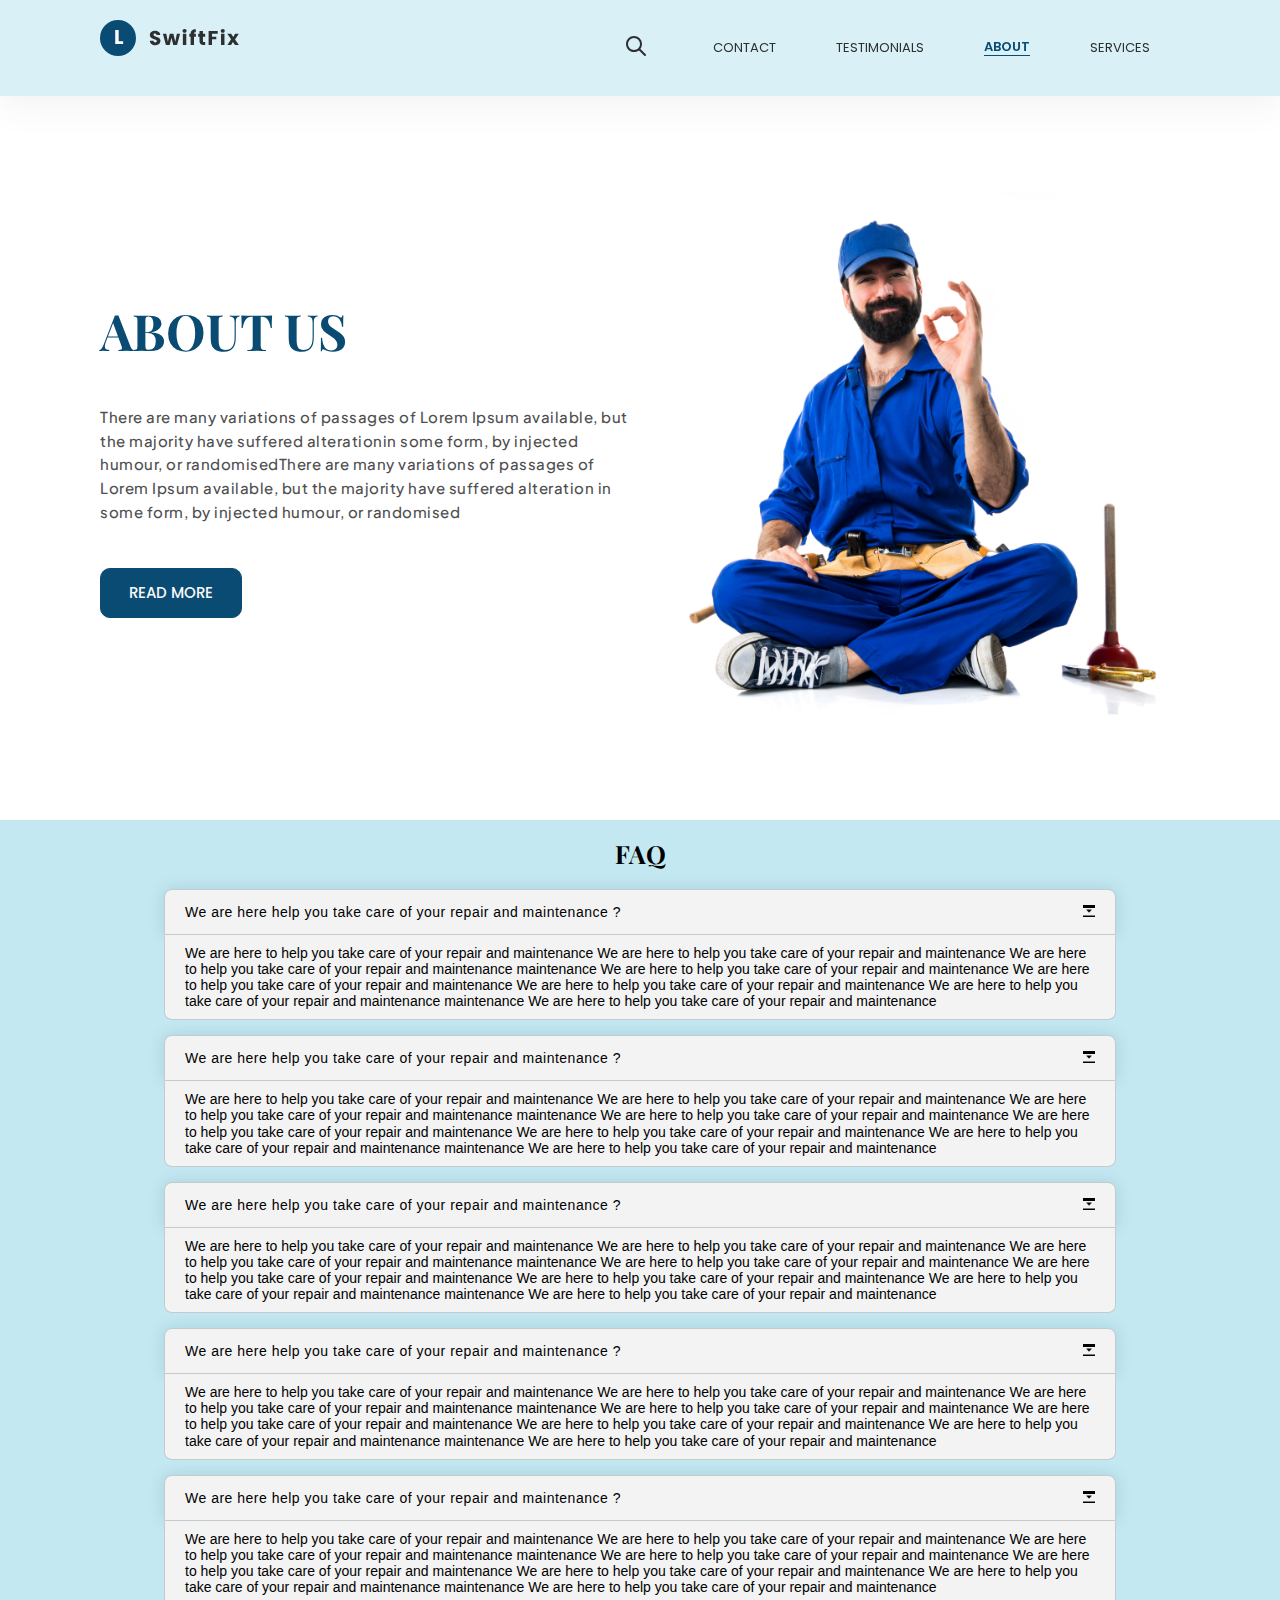
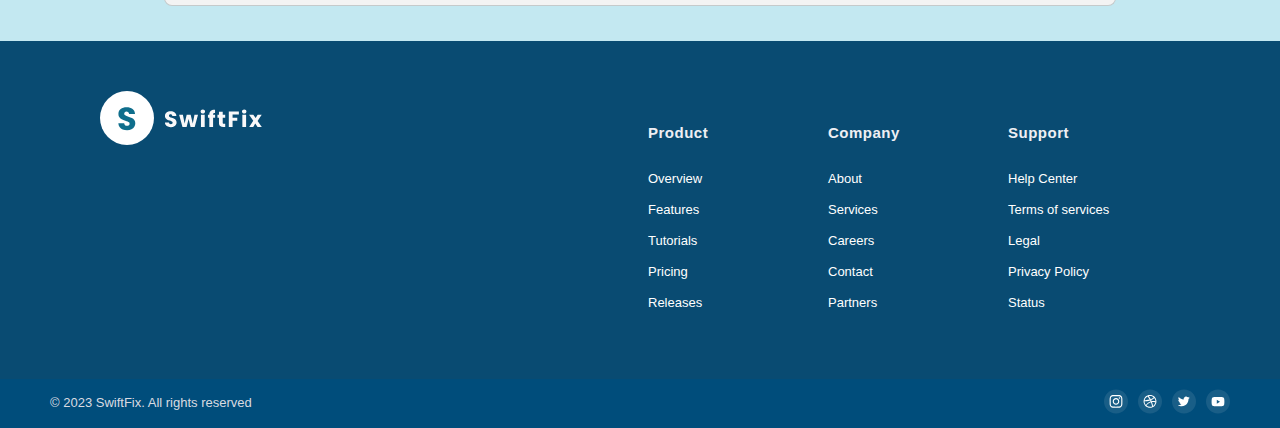
==== commit 24858e9a: "add mobile style for Contact page" ====
--- a/about.html
+++ b/about.html
@@ -113,80 +113,80 @@
             <h2 class="faq-title">FAQ</h2>
             <div class="faq-items-box">
                 <div class="faq-item  f-col">
-                    <button class="faq-item-btn" type="button" data-bs-toggle="collapse"
-                        data-bs-target="#collapseExample" aria-expanded="false" aria-controls="collapseExample">
-                        <div class="f-row">
-                            <p>We are here help you take care of your repair and maintenance ?</p>
-                            <div class="faq-item-btn-icon">
-                                <img width="10" height="10" src="./images/icons/Vector.png" alt="Collapse">
-                            </div>
-                        </div>
-                    </button>
-                    <div class="faq-item-txt collapse" id="collapseExample">
-                        <div class="card card-body">
-                            We are here to help you take care of your repair and maintenance We are here to help you take care of your repair and maintenance We are here to help you take care of your repair and maintenance maintenance We are here to help you take care of your repair and maintenance We are here to help you take care of your repair and maintenance We are here to help you take care of your repair and maintenance We are here to help you take care of your repair and maintenance maintenance We are here to help you take care of your repair and maintenance 
-                        </div>
-                    </div>
-                </div>
-                <div class="faq-item  f-col">
-                    <button class="faq-item-btn" type="button" data-bs-toggle="collapse"
-                        data-bs-target="#collapseExample" aria-expanded="false" aria-controls="collapseExample">
-                        <div class="f-row">
-                            <p>We are here help you take care of your repair and maintenance ?</p>
-                            <div class="faq-item-btn-icon">
-                                <img width="10" height="10" src="./images/icons/Vector.png" alt="Collapse">
-                            </div>
-                        </div>
-                    </button>
-                    <div class="faq-item-txt collapse" id="collapseExample">
-                        <div class="card card-body">
-                            We are here to help you take care of your repair and maintenance We are here to help you take care of your repair and maintenance We are here to help you take care of your repair and maintenance maintenance We are here to help you take care of your repair and maintenance We are here to help you take care of your repair and maintenance We are here to help you take care of your repair and maintenance We are here to help you take care of your repair and maintenance maintenance We are here to help you take care of your repair and maintenance 
-                        </div>
-                    </div>
-                </div>
-                <div class="faq-item  f-col">
-                    <button class="faq-item-btn" type="button" data-bs-toggle="collapse"
-                        data-bs-target="#collapseExample" aria-expanded="false" aria-controls="collapseExample">
-                        <div class="f-row">
-                            <p>We are here help you take care of your repair and maintenance ?</p>
-                            <div class="faq-item-btn-icon">
-                                <img width="10" height="10" src="./images/icons/Vector.png" alt="Collapse">
-                            </div>
-                        </div>
-                    </button>
-                    <div class="faq-item-txt collapse" id="collapseExample">
-                        <div class="card card-body">
-                            We are here to help you take care of your repair and maintenance We are here to help you take care of your repair and maintenance We are here to help you take care of your repair and maintenance maintenance We are here to help you take care of your repair and maintenance We are here to help you take care of your repair and maintenance We are here to help you take care of your repair and maintenance We are here to help you take care of your repair and maintenance maintenance We are here to help you take care of your repair and maintenance 
-                        </div>
-                    </div>
-                </div>
-                <div class="faq-item  f-col">
-                    <button class="faq-item-btn" type="button" data-bs-toggle="collapse"
-                        data-bs-target="#collapseExample" aria-expanded="false" aria-controls="collapseExample">
-                        <div class="f-row">
-                            <p>We are here help you take care of your repair and maintenance ?</p>
-                            <div class="faq-item-btn-icon">
-                                <img width="10" height="10" src="./images/icons/Vector.png" alt="Collapse">
-                            </div>
-                        </div>
-                    </button>
-                    <div class="faq-item-txt collapse" id="collapseExample">
-                        <div class="card card-body">
-                            We are here to help you take care of your repair and maintenance We are here to help you take care of your repair and maintenance We are here to help you take care of your repair and maintenance maintenance We are here to help you take care of your repair and maintenance We are here to help you take care of your repair and maintenance We are here to help you take care of your repair and maintenance We are here to help you take care of your repair and maintenance maintenance We are here to help you take care of your repair and maintenance 
-                        </div>
-                    </div>
-                </div>
-                <div class="faq-item  f-col">
-                    <button class="faq-item-btn" type="button" data-bs-toggle="collapse"
-                        data-bs-target="#collapseExample" aria-expanded="false" aria-controls="collapseExample">
-                        <div class="f-row">
-                            <p>We are here help you take care of your repair and maintenance ?</p>
-                            <div class="faq-item-btn-icon">
-                                <img width="10" height="10" src="./images/icons/Vector.png" alt="Collapse">
-                            </div>
-                        </div>
-                    </button>
-                    <div class="faq-item-txt collapse" id="collapseExample">
+                    <button class="faq-item-btn" type="button"
+                        aria-expanded="false">
+                        <div class="f-row">
+                            <p>We are here help you take care of your repair and maintenance ?</p>
+                            <div class="faq-item-btn-icon">
+                                <img width="12" height="12" src="./images/icons/Vector.png" alt="Collapse">
+                            </div>
+                        </div>
+                    </button>
+                    <div class="faq-item-txt collapse">
+                        <div class="card card-body">
+                            We are here to help you take care of your repair and maintenance We are here to help you take care of your repair and maintenance We are here to help you take care of your repair and maintenance maintenance We are here to help you take care of your repair and maintenance We are here to help you take care of your repair and maintenance We are here to help you take care of your repair and maintenance We are here to help you take care of your repair and maintenance maintenance We are here to help you take care of your repair and maintenance 
+                        </div>
+                    </div>
+                </div>
+                <div class="faq-item  f-col">
+                    <button class="faq-item-btn" type="button"
+                        aria-expanded="false">
+                        <div class="f-row">
+                            <p>We are here help you take care of your repair and maintenance ?</p>
+                            <div class="faq-item-btn-icon">
+                                <img width="12" height="12" src="./images/icons/Vector.png" alt="Collapse">
+                            </div>
+                        </div>
+                    </button>
+                    <div class="faq-item-txt collapse">
+                        <div class="card card-body">
+                            We are here to help you take care of your repair and maintenance We are here to help you take care of your repair and maintenance We are here to help you take care of your repair and maintenance maintenance We are here to help you take care of your repair and maintenance We are here to help you take care of your repair and maintenance We are here to help you take care of your repair and maintenance We are here to help you take care of your repair and maintenance maintenance We are here to help you take care of your repair and maintenance 
+                        </div>
+                    </div>
+                </div>
+                <div class="faq-item  f-col">
+                    <button class="faq-item-btn" type="button"
+                        aria-expanded="false">
+                        <div class="f-row">
+                            <p>We are here help you take care of your repair and maintenance ?</p>
+                            <div class="faq-item-btn-icon">
+                                <img width="12" height="12" src="./images/icons/Vector.png" alt="Collapse">
+                            </div>
+                        </div>
+                    </button>
+                    <div class="faq-item-txt collapse">
+                        <div class="card card-body">
+                            We are here to help you take care of your repair and maintenance We are here to help you take care of your repair and maintenance We are here to help you take care of your repair and maintenance maintenance We are here to help you take care of your repair and maintenance We are here to help you take care of your repair and maintenance We are here to help you take care of your repair and maintenance We are here to help you take care of your repair and maintenance maintenance We are here to help you take care of your repair and maintenance 
+                        </div>
+                    </div>
+                </div>
+                <div class="faq-item  f-col">
+                    <button class="faq-item-btn" type="button"
+                        aria-expanded="false">
+                        <div class="f-row">
+                            <p>We are here help you take care of your repair and maintenance ?</p>
+                            <div class="faq-item-btn-icon">
+                                <img width="12" height="12" src="./images/icons/Vector.png" alt="Collapse">
+                            </div>
+                        </div>
+                    </button>
+                    <div class="faq-item-txt collapse">
+                        <div class="card card-body">
+                            We are here to help you take care of your repair and maintenance We are here to help you take care of your repair and maintenance We are here to help you take care of your repair and maintenance maintenance We are here to help you take care of your repair and maintenance We are here to help you take care of your repair and maintenance We are here to help you take care of your repair and maintenance We are here to help you take care of your repair and maintenance maintenance We are here to help you take care of your repair and maintenance 
+                        </div>
+                    </div>
+                </div>
+                <div class="faq-item  f-col">
+                    <button class="faq-item-btn" type="button"
+                        aria-expanded="false">
+                        <div class="f-row">
+                            <p>We are here help you take care of your repair and maintenance ?</p>
+                            <div class="faq-item-btn-icon">
+                                <img width="12" height="12" src="./images/icons/Vector.png" alt="Collapse">
+                            </div>
+                        </div>
+                    </button>
+                    <div class="faq-item-txt collapse">
                         <div class="card card-body">
                             We are here to help you take care of your repair and maintenance We are here to help you take care of your repair and maintenance We are here to help you take care of your repair and maintenance maintenance We are here to help you take care of your repair and maintenance We are here to help you take care of your repair and maintenance We are here to help you take care of your repair and maintenance We are here to help you take care of your repair and maintenance maintenance We are here to help you take care of your repair and maintenance 
                         </div>
--- a/css/style.css
+++ b/css/style.css
@@ -677,7 +677,7 @@
 }
 
 .about-section .f-row .about-text .btn {
-    height: 4rem;
+    height: auto;
     font-size: 1.5rem;
     width: fit-content;
     font-weight: 500;
@@ -812,21 +812,21 @@
 }
 
 .contact-section .contact-map iframe{
-    height: 90%;
+    height: 100%;
     width: 100%;
     border: none;
+    box-shadow: 0 0 4px 1px #094b7225;
 }
 
 /* Professional section */
 
 .professional-section {
-    height: fit-content;
+    height: auto;
 }
 
 .professional-section .f-row {
     justify-content: space-between;
-    height: 100%;
-    padding: 5rem 0;
+    height: fit-content;
 }
 
 .professional-section .professional-text,
@@ -836,9 +836,9 @@
 }
 
 .professional-section .professional-text .f-col {
-    justify-content: flex-start;
-    height: 80%;
+    justify-content: space-between;
     width: 80%;
+    margin: 5rem 0;
 }
 
 .professional-section .f-row .professional-text h2 {
@@ -852,7 +852,7 @@
 .professional-section .f-row .professional-text p {
     color: #4F4F4F;
     font-family: Plus Jakarta Sans;
-    font-size: 2rem;
+    font-size: 1.5rem;
     font-style: normal;
     font-weight: 500;
     line-height: 158%;
@@ -885,15 +885,13 @@
 .services-section .layout-container{
     text-align: center;
     justify-content: space-between;
-    padding: 5rem 15rem;
-    height: 100%;
 }
 
 .services-section .layout-container h2{
     color: var(--blue-10);
     font-size: 3rem;
+    margin: 2rem 0;
     font-weight: 900;
-    margin: 0;
 }
 
 .services-section .layout-container h2,
@@ -903,8 +901,8 @@
 
 .services-section .layout-container .services-cards{
     column-gap: 2rem;
-    margin: 0  0 2rem 0;
-    height: 60%;
+    height: auto;
+    padding: 0 0 3rem 0;
 }
 
 .services-section .layout-container .f-row .card{
@@ -913,10 +911,10 @@
     height: 100%;
     padding: 2rem;
     box-shadow: 0px 0px 5px 2px rgba(0, 0, 0, 0.15);
-    
-}
+}
+
 .services-section .layout-container .f-row .card:hover{
-    background-color: var(--blue-10);
+    background-image: linear-gradient(to bottom, #004D7B, #00a2ff);
     color: #ffffff;
 }
 
@@ -932,34 +930,24 @@
     background-image: url("../images/icons/plumbing_white.svg");
 }
 
-.services-section .layout-container .f-row .card .maintenance-icon{
-    width: 100%;
-    height: 40%;
-    margin: 0;
-    background-image: url("../images/icons/maintenance.svg");
+.services-section .layout-container .f-row .card .icon{
+    height: 7rem;
+    margin: 0;
     background-size: contain;
     background-repeat: no-repeat;
     background-position: center;
 }
 
+.services-section .layout-container .f-row .card .maintenance-icon{
+    background-image: url("../images/icons/maintenance.svg");
+}
+
 .services-section .layout-container .f-row .card .electrical-icon{
-    width: 100%;
-    height: 40%;
-    margin: 0;
     background-image: url("../images/icons/electrical.svg");
-    background-size: contain;
-    background-repeat: no-repeat;
-    background-position: center;
 }
 
 .services-section .layout-container .f-row .card .plumbing-icon{
-    width: 100%;
-    height: 40%;
-    margin: 0;
     background-image: url("../images/icons/plumbing.svg");
-    background-size: contain;
-    background-repeat: no-repeat;
-    background-position: center;
 }
 
 .services-section .layout-container .f-row .card p{
@@ -972,11 +960,11 @@
     margin: 1rem 0 ;
 }
 
-.services-section .layout-container .btn {
-    height: 4rem;
-    font-size: 1.5rem;
+.services-section .layout-container .card .btn{
+    height: auto;
+    font-size: 1.3rem;
     width: fit-content;
     font-weight: 500;
-    padding: 1.5rem 2.8rem;
-    align-self: center;
+    padding: 1rem 2rem;
+    margin: auto;
 }--- a/css/responsive.css
+++ b/css/responsive.css
@@ -8,7 +8,6 @@
 /* Mobile paysage */
 @media (min-width: 768px) and (max-width: 1023px) {
 
-    /* Header */
     :root {
         font-size: 7px;
     }
@@ -16,6 +15,8 @@
     .layout-container {
         padding: 2rem 5rem;
     }
+
+    /* Header */
 
     .search-icon {
         margin: 0 2rem 0 0;
@@ -109,17 +110,13 @@
 
     .layout-container {
         padding: 1rem 5rem;
-        width: 100vw;
+        width: 100%;
     }
 
     /* Header */
 
     .header-section+section {
         margin: 10rem 0 0 0;
-    }
-
-    .navbar-brand {
-        display: inline;
     }
 
     .navbar-dropdown {
@@ -394,8 +391,17 @@
 
     /* About section */
 
-    .about-section{
+    .about-section {
         height: fit-content;
+    }
+
+    .about-section .f-row .about-text p {
+        font-size: 1.8rem;
+    }
+
+    .about-section .f-row .about-text .btn {
+        font-size: 1.8rem;
+        ;
     }
 
     .about-section .layout-container {
@@ -409,20 +415,100 @@
         width: 100%;
     }
 
-    .about-section .about-img{
+    .about-section .about-img {
         display: none;
     }
 
 
     /* FAQ section */
 
-    .faq-section .layout-container .faq-items-box{
-        width: 100%;
-    }
-
-    .faq-section .layout-container .faq-item-btn-icon{
+    .faq-section .faq-title {
+        font-size: 4rem;
+    }
+
+    .faq-section .layout-container .faq-items-box {
+        width: 100%;
+    }
+
+    .faq-section .layout-container .faq-item-btn-icon {
         width: 12;
         height: auto;
     }
 
+    /* Professional section */
+
+    .professional-section {
+        padding-bottom: 3rem;
+    }
+
+    .professional-section .professional-img {
+        display: none;
+    }
+
+    .professional-section .professional-text {
+        width: 100%;
+    }
+
+    .professional-section .professional-text .f-col {
+        width: 100%;
+        margin: 2rem 0;
+    }
+
+    .professional-section .f-row .professional-text h2 {
+        font-size: 4rem;
+    }
+
+    .professional-section .f-row .professional-text p {
+        font-size: 2rem;
+    }
+
+    /* Services section */
+
+    .services-section .layout-container h2 {
+        font-size: 3.5rem;
+    }
+
+    .services-section .layout-container h3 {
+        font-size: 2.5rem;
+    }
+
+    .services-section .layout-container .services-cards {
+        flex-direction: column;
+        gap: 5rem;
+    }
+
+    .services-section .layout-container .f-row .card {
+        width: 70%;
+        align-self: center;
+    }
+
+    .services-section .layout-container .f-row .card p {
+        font-size: 1.5rem;
+    }
+
+    /* Contact section */
+
+    .contact-section .layout-container .f-col .f-row {
+        display: block;
+        padding-bottom: 3rem;
+    }
+
+    .contact-section h2 {
+        font-size: 4rem;
+        margin: 2rem auto;
+    }
+
+    .contact-section form {
+        width: 80%;
+        align-self: center;
+        margin-bottom: 5rem;
+    }
+
+    .contact-section .contact-label {
+        font-size: 1.5rem;
+    }
+
+    .contact-section input, .contact-section select, .contact-section textarea {
+        font-size: 1.5rem;
+    }
 }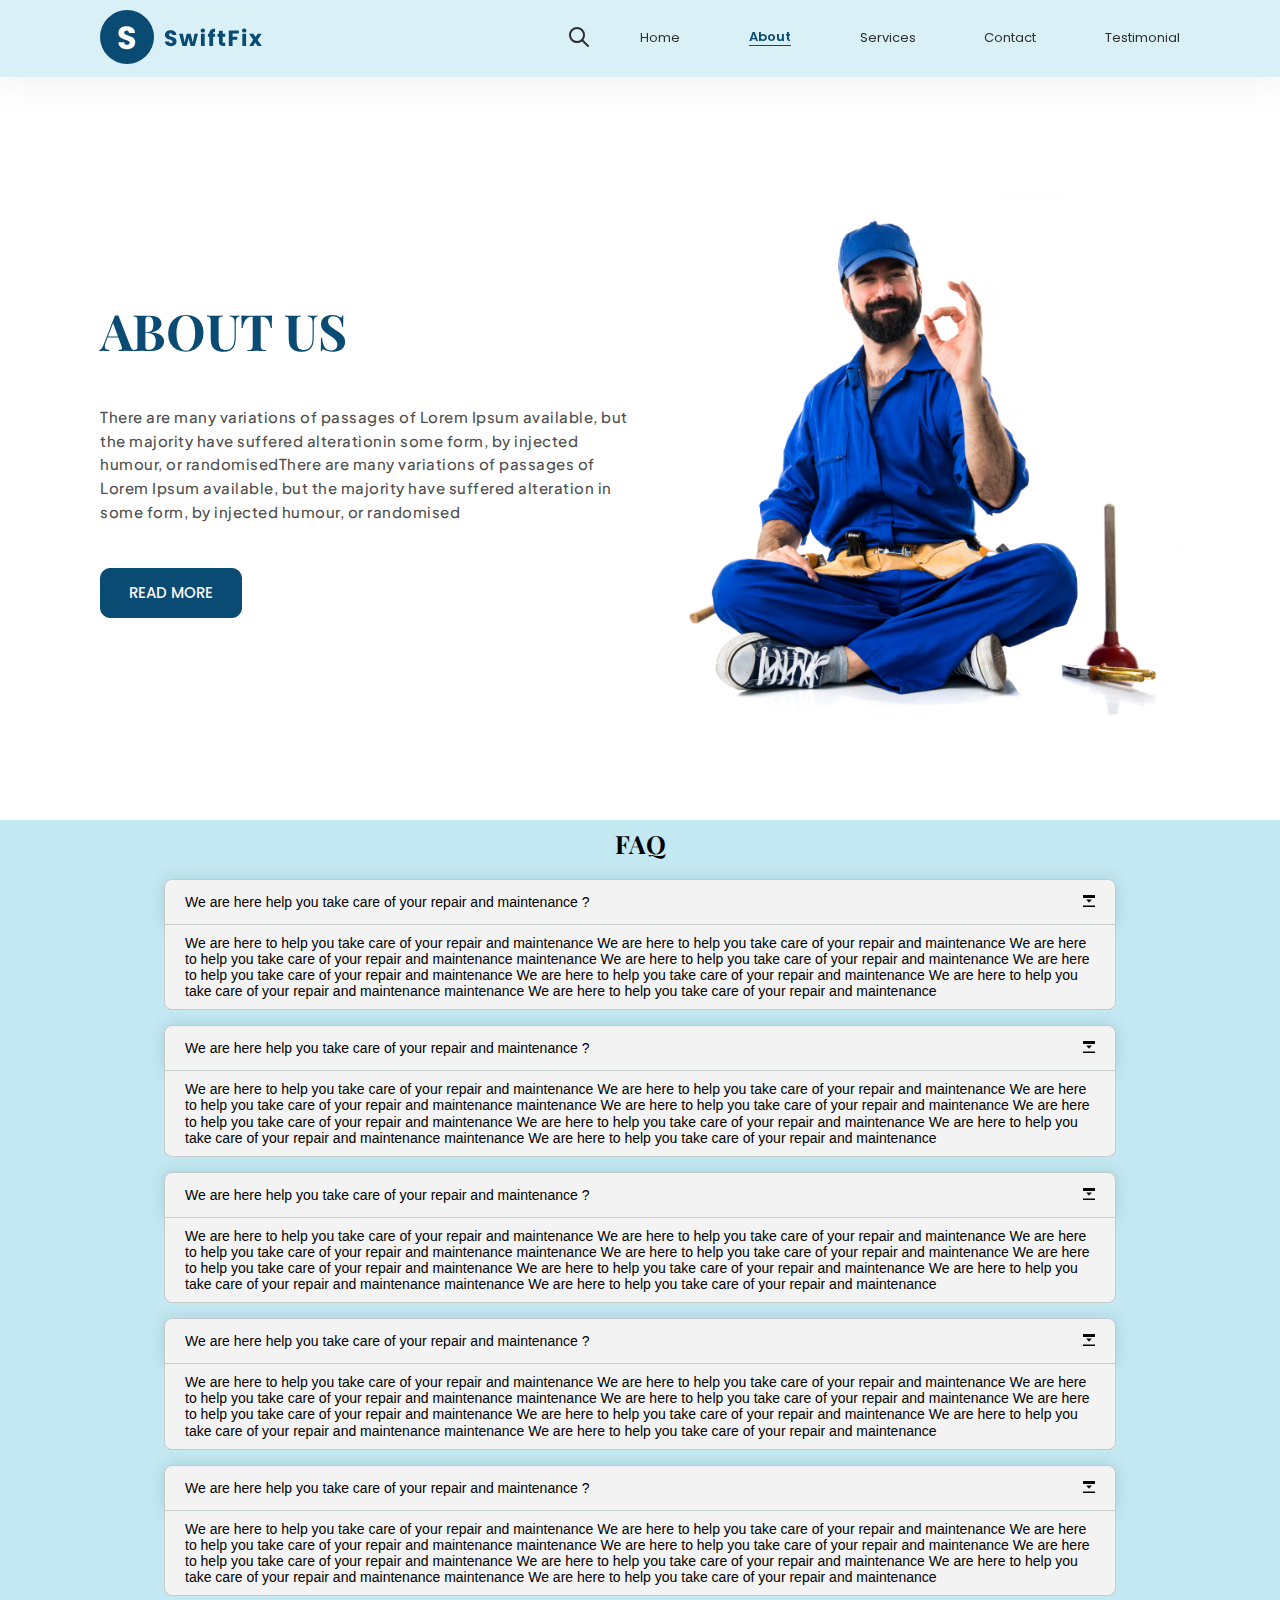
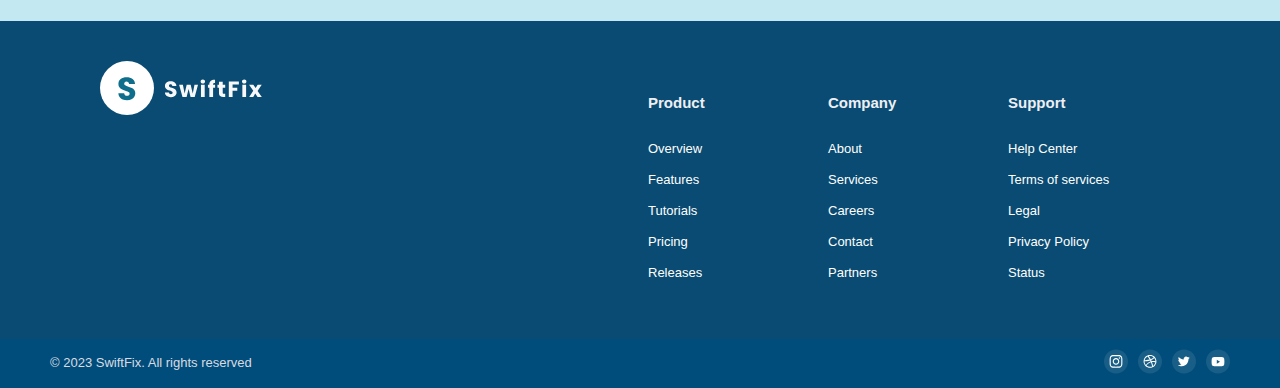
==== commit b830bc23: "Add mobile menu" ====
--- a/about.html
+++ b/about.html
@@ -21,65 +21,58 @@
 <body>
     <!-- Header -->
     <header class="header-section layout-container">
-        <nav class="navbar">
-            <a href="./index.html" class="navbar-brand" aria-label="Home" title="Our Brand">
-                <svg width="144" height="36" viewBox="0 0 144 36" fill="none" xmlns="http://www.w3.org/2000/svg">
-                    <circle cx="18" cy="18" r="18" fill="#094B72" />
-                    <path d="M18.66 21.36H23.14V24H15.24V9.96H18.66V21.36Z" fill="white" />
-                    <path
-                        d="M55.32 25.14C54.2933 25.14 53.3733 24.9733 52.56 24.64C51.7467 24.3067 51.0933 23.8133 50.6 23.16C50.12 22.5067 49.8667 21.72 49.84 20.8H53.48C53.5333 21.32 53.7133 21.72 54.02 22C54.3267 22.2667 54.7267 22.4 55.22 22.4C55.7267 22.4 56.1267 22.2867 56.42 22.06C56.7133 21.82 56.86 21.4933 56.86 21.08C56.86 20.7333 56.74 20.4467 56.5 20.22C56.2733 19.9933 55.9867 19.8067 55.64 19.66C55.3067 19.5133 54.8267 19.3467 54.2 19.16C53.2933 18.88 52.5533 18.6 51.98 18.32C51.4067 18.04 50.9133 17.6267 50.5 17.08C50.0867 16.5333 49.88 15.82 49.88 14.94C49.88 13.6333 50.3533 12.6133 51.3 11.88C52.2467 11.1333 53.48 10.76 55 10.76C56.5467 10.76 57.7933 11.1333 58.74 11.88C59.6867 12.6133 60.1933 13.64 60.26 14.96H56.56C56.5333 14.5067 56.3667 14.1533 56.06 13.9C55.7533 13.6333 55.36 13.5 54.88 13.5C54.4667 13.5 54.1333 13.6133 53.88 13.84C53.6267 14.0533 53.5 14.3667 53.5 14.78C53.5 15.2333 53.7133 15.5867 54.14 15.84C54.5667 16.0933 55.2333 16.3667 56.14 16.66C57.0467 16.9667 57.78 17.26 58.34 17.54C58.9133 17.82 59.4067 18.2267 59.82 18.76C60.2333 19.2933 60.44 19.98 60.44 20.82C60.44 21.62 60.2333 22.3467 59.82 23C59.42 23.6533 58.8333 24.1733 58.06 24.56C57.2867 24.9467 56.3733 25.14 55.32 25.14ZM80.0647 13.84L77.0447 25H73.2647L71.5047 17.76L69.6847 25H65.9247L62.8847 13.84H66.3047L67.8847 21.82L69.7647 13.84H73.3847L75.2847 21.78L76.8447 13.84H80.0647ZM84.5889 12.68C83.9889 12.68 83.4956 12.5067 83.1089 12.16C82.7356 11.8 82.5489 11.36 82.5489 10.84C82.5489 10.3067 82.7356 9.86667 83.1089 9.52C83.4956 9.16 83.9889 8.98 84.5889 8.98C85.1756 8.98 85.6556 9.16 86.0289 9.52C86.4156 9.86667 86.6089 10.3067 86.6089 10.84C86.6089 11.36 86.4156 11.8 86.0289 12.16C85.6556 12.5067 85.1756 12.68 84.5889 12.68ZM86.2889 13.84V25H82.8689V13.84H86.2889ZM95.8673 16.68H94.0273V25H90.6073V16.68H89.3673V13.84H90.6073V13.52C90.6073 12.1467 91.0007 11.1067 91.7873 10.4C92.574 9.68 93.7273 9.32 95.2473 9.32C95.5007 9.32 95.6873 9.32667 95.8073 9.34V12.24C95.154 12.2 94.694 12.2933 94.4273 12.52C94.1607 12.7467 94.0273 13.1533 94.0273 13.74V13.84H95.8673V16.68ZM105.194 22.1V25H103.454C102.214 25 101.248 24.7 100.554 24.1C99.861 23.4867 99.5144 22.4933 99.5144 21.12V16.68H98.1544V13.84H99.5144V11.12H102.934V13.84H105.174V16.68H102.934V21.16C102.934 21.4933 103.014 21.7333 103.174 21.88C103.334 22.0267 103.601 22.1 103.974 22.1H105.194ZM117.739 10.96V13.7H112.019V16.66H116.299V19.32H112.019V25H108.599V10.96H117.739ZM122.757 12.68C122.157 12.68 121.664 12.5067 121.277 12.16C120.904 11.8 120.717 11.36 120.717 10.84C120.717 10.3067 120.904 9.86667 121.277 9.52C121.664 9.16 122.157 8.98 122.757 8.98C123.344 8.98 123.824 9.16 124.197 9.52C124.584 9.86667 124.777 10.3067 124.777 10.84C124.777 11.36 124.584 11.8 124.197 12.16C123.824 12.5067 123.344 12.68 122.757 12.68ZM124.457 13.84V25H121.037V13.84H124.457ZM135.035 25L132.895 21.9L131.095 25H127.395L131.075 19.3L127.295 13.84H131.135L133.275 16.92L135.075 13.84H138.775L135.035 19.46L138.875 25H135.035Z"
-                        fill="#2D2F30" />
-                </svg>
-            </a>
-            <div class="nav-item search-icon">
-                <button aria-label="Search" title="Search">
+        <div class="header-left f-row">
+            <div>
+                <a href="./index.html" class="navbar-brand" aria-label="Home" title="Our Brand">
+                    <svg width="165" height="54" viewBox="0 0 165 54" fill="none" xmlns="http://www.w3.org/2000/svg">
+                        <circle cx="27" cy="27" r="27" fill="#094B72" />
+                        <path
+                            d="M27.112 39.224C25.4693 39.224 23.9973 38.9573 22.696 38.424C21.3947 37.8907 20.3493 37.1013 19.56 36.056C18.792 35.0107 18.3867 33.752 18.344 32.28H24.168C24.2533 33.112 24.5413 33.752 25.032 34.2C25.5227 34.6267 26.1627 34.84 26.952 34.84C27.7627 34.84 28.4027 34.6587 28.872 34.296C29.3413 33.912 29.576 33.3893 29.576 32.728C29.576 32.1733 29.384 31.7147 29 31.352C28.6373 30.9893 28.1787 30.6907 27.624 30.456C27.0907 30.2213 26.3227 29.9547 25.32 29.656C23.8693 29.208 22.6853 28.76 21.768 28.312C20.8507 27.864 20.0613 27.2027 19.4 26.328C18.7387 25.4533 18.408 24.312 18.408 22.904C18.408 20.8133 19.1653 19.1813 20.68 18.008C22.1947 16.8133 24.168 16.216 26.6 16.216C29.0747 16.216 31.0693 16.8133 32.584 18.008C34.0987 19.1813 34.9093 20.824 35.016 22.936H29.096C29.0533 22.2107 28.7867 21.6453 28.296 21.24C27.8053 20.8133 27.176 20.6 26.408 20.6C25.7467 20.6 25.2133 20.7813 24.808 21.144C24.4027 21.4853 24.2 21.9867 24.2 22.648C24.2 23.3733 24.5413 23.9387 25.224 24.344C25.9067 24.7493 26.9733 25.1867 28.424 25.656C29.8747 26.1467 31.048 26.616 31.944 27.064C32.8613 27.512 33.6507 28.1627 34.312 29.016C34.9733 29.8693 35.304 30.968 35.304 32.312C35.304 33.592 34.9733 34.7547 34.312 35.8C33.672 36.8453 32.7333 37.6773 31.496 38.296C30.2587 38.9147 28.7973 39.224 27.112 39.224Z"
+                            fill="white" />
+                        <path
+                            d="M70.952 36.154C69.8227 36.154 68.8107 35.9707 67.916 35.604C67.0213 35.2373 66.3027 34.6947 65.76 33.976C65.232 33.2573 64.9533 32.392 64.924 31.38H68.928C68.9867 31.952 69.1847 32.392 69.522 32.7C69.8593 32.9933 70.2993 33.14 70.842 33.14C71.3993 33.14 71.8393 33.0153 72.162 32.766C72.4847 32.502 72.646 32.1427 72.646 31.688C72.646 31.3067 72.514 30.9913 72.25 30.742C72.0007 30.4927 71.6853 30.2873 71.304 30.126C70.9373 29.9647 70.4093 29.7813 69.72 29.576C68.7227 29.268 67.9087 28.96 67.278 28.652C66.6473 28.344 66.1047 27.8893 65.65 27.288C65.1953 26.6867 64.968 25.902 64.968 24.934C64.968 23.4967 65.4887 22.3747 66.53 21.568C67.5713 20.7467 68.928 20.336 70.6 20.336C72.3013 20.336 73.6727 20.7467 74.714 21.568C75.7553 22.3747 76.3127 23.504 76.386 24.956H72.316C72.2867 24.4573 72.1033 24.0687 71.766 23.79C71.4287 23.4967 70.996 23.35 70.468 23.35C70.0133 23.35 69.6467 23.4747 69.368 23.724C69.0893 23.9587 68.95 24.3033 68.95 24.758C68.95 25.2567 69.1847 25.6453 69.654 25.924C70.1233 26.2027 70.8567 26.5033 71.854 26.826C72.8513 27.1633 73.658 27.486 74.274 27.794C74.9047 28.102 75.4473 28.5493 75.902 29.136C76.3567 29.7227 76.584 30.478 76.584 31.402C76.584 32.282 76.3567 33.0813 75.902 33.8C75.462 34.5187 74.8167 35.0907 73.966 35.516C73.1153 35.9413 72.1107 36.154 70.952 36.154ZM98.0212 23.724L94.6992 36H90.5412L88.6052 28.036L86.6032 36H82.4672L79.1232 23.724H82.8852L84.6232 32.502L86.6912 23.724H90.6732L92.7632 32.458L94.4792 23.724H98.0212ZM102.848 22.448C102.188 22.448 101.645 22.2573 101.22 21.876C100.809 21.48 100.604 20.996 100.604 20.424C100.604 19.8373 100.809 19.3533 101.22 18.972C101.645 18.576 102.188 18.378 102.848 18.378C103.493 18.378 104.021 18.576 104.432 18.972C104.857 19.3533 105.07 19.8373 105.07 20.424C105.07 20.996 104.857 21.48 104.432 21.876C104.021 22.2573 103.493 22.448 102.848 22.448ZM104.718 23.724V36H100.956V23.724H104.718ZM115.104 26.848H113.08V36H109.318V26.848H107.954V23.724H109.318V23.372C109.318 21.8613 109.751 20.7173 110.616 19.94C111.481 19.148 112.75 18.752 114.422 18.752C114.701 18.752 114.906 18.7593 115.038 18.774V21.964C114.319 21.92 113.813 22.0227 113.52 22.272C113.227 22.5213 113.08 22.9687 113.08 23.614V23.724H115.104V26.848ZM125.214 32.81V36H123.3C121.936 36 120.872 35.67 120.11 35.01C119.347 34.3353 118.966 33.2427 118.966 31.732V26.848H117.47V23.724H118.966V20.732H122.728V23.724H125.192V26.848H122.728V31.776C122.728 32.1427 122.816 32.4067 122.992 32.568C123.168 32.7293 123.461 32.81 123.872 32.81H125.214ZM138.863 20.556V23.57H132.571V26.826H137.279V29.752H132.571V36H128.809V20.556H138.863ZM144.233 22.448C143.573 22.448 143.03 22.2573 142.605 21.876C142.194 21.48 141.989 20.996 141.989 20.424C141.989 19.8373 142.194 19.3533 142.605 18.972C143.03 18.576 143.573 18.378 144.233 18.378C144.878 18.378 145.406 18.576 145.817 18.972C146.242 19.3533 146.455 19.8373 146.455 20.424C146.455 20.996 146.242 21.48 145.817 21.876C145.406 22.2573 144.878 22.448 144.233 22.448ZM146.103 23.724V36H142.341V23.724H146.103ZM157.589 36L155.235 32.59L153.255 36H149.185L153.233 29.73L149.075 23.724H153.299L155.653 27.112L157.633 23.724H161.703L157.589 29.906L161.813 36H157.589Z"
+                            fill="#094B72" />
+                    </svg>
+                </a>
+            </div>
+
+            <div class="header-buttons f-row">
+                <button class="header-btn search-icon nav-link" aria-label="Search" title="Search">
                     <svg width="22" height="22" viewBox="0 0 22 22" fill="none" xmlns="http://www.w3.org/2000/svg">
                         <path
                             d="M20 20L14 14M16 9C16 9.91925 15.8189 10.8295 15.4672 11.6788C15.1154 12.5281 14.5998 13.2997 13.9497 13.9497C13.2997 14.5998 12.5281 15.1154 11.6788 15.4672C10.8295 15.8189 9.91925 16 9 16C8.08075 16 7.1705 15.8189 6.32122 15.4672C5.47194 15.1154 4.70026 14.5998 4.05025 13.9497C3.40024 13.2997 2.88463 12.5281 2.53284 11.6788C2.18106 10.8295 2 9.91925 2 9C2 7.14348 2.7375 5.36301 4.05025 4.05025C5.36301 2.7375 7.14348 2 9 2C10.8565 2 12.637 2.7375 13.9497 4.05025C15.2625 5.36301 16 7.14348 16 9Z"
                             stroke="#2D2F30" stroke-width="2" stroke-linecap="round" stroke-linejoin="round" />
                     </svg>
                 </button>
-            </div>
+
+                <button class="header-btn nav-btn" type="button">
+                    <svg class="nav-btn-svg" width="37" height="20" viewBox="0 0 37 20" fill="none" xmlns="http://www.w3.org/2000/svg">
+                        <path d="M34.918 2L2.91797 2" stroke="#094B72" stroke-width="4" stroke-linecap="round" />
+                        <path d="M34.918 10L2.91797 10" stroke="#094B72" stroke-width="4" stroke-linecap="round" />
+                        <path d="M34.918 18L2.91797 18" stroke="#094B72" stroke-width="4" stroke-linecap="round" />
+                    </svg>
+                </button>
+            </div>
+        </div>
+        <div class="navbar-box f-col">
             <ul class="navbar-nav">
                 <li class="nav-item">
-                    <a class="nav-link" href="./contact.html">CONTACT</a>
+                    <a class="nav-link" href="./index.html">Home</a>
+                </li>
+                <li class="nav-item active">
+                    <a class="nav-link" href="#">About</a>
                 </li>
                 <li class="nav-item">
-                    <a class="nav-link" href="./index.html#clients">TESTIMONIALS</a>
-                </li>
-                <li class="nav-item active">
-                    <a class="nav-link" href="#">ABOUT</a>
+                    <a class="nav-link" href="./services.html">Services</a>
                 </li>
                 <li class="nav-item">
-                    <a class="nav-link" href="./services.html">SERVICES</a>
+                    <a class="nav-link" href="./contact.html">Contact</a>
+                </li>
+                <li class="nav-item">
+                    <a class="nav-link" href="./index.html#clients">Testimonial</a>
                 </li>
             </ul>
-            <div class="navbar-dropdown">
-                <button class="menu-btn" type="button" data-bs-toggle="dropdown" aria-expanded="false">
-                    <span><svg width="37" height="20" viewBox="0 0 37 20" fill="none"
-                            xmlns="http://www.w3.org/2000/svg">
-                            <path d="M34.918 2L2.91797 2" stroke="#094B72" stroke-width="4" stroke-linecap="round" />
-                            <path d="M34.918 10L2.91797 10" stroke="#094B72" stroke-width="4" stroke-linecap="round" />
-                            <path d="M34.918 18L2.91797 18" stroke="#094B72" stroke-width="4" stroke-linecap="round" />
-                        </svg>
-                    </span>
-                </button>
-                <ul class="navbar-nav">
-                    <li class="nav-item">
-                        <a class="nav-link" href="./contact.html">CONTACT</a>
-                    </li>
-                    <li class="nav-item">
-                        <a class="nav-link" href="#clients">TESTIMONIALS</a>
-                    </li>
-                    <li class="nav-item">
-                        <a class="nav-link" href="./about.html">ABOUT</a>
-                    </li>
-                    <li class="nav-item">
-                        <a class="nav-link" href="./services.html">SERVICES</a>
-                    </li>
-                </ul>
-            </div>
-        </nav>
+        </div>
     </header>
     <!-- end Header -->
 
@@ -316,9 +309,8 @@
     </footer>
     <!-- end Footer -->
 
-
-
-
+    <!-- Script -->
+    <script src="./js/script.js"></script>
 </body>
 
 </html>--- a/css/style.css
+++ b/css/style.css
@@ -38,10 +38,6 @@
     font-family: 'Playfair Display', serif;
 }
 
-p {
-    letter-spacing: 0.5px;
-}
-
 a:hover {
     font-weight: 600;
 }
@@ -76,7 +72,7 @@
 }
 
 .layout-container {
-    padding: 2rem 10rem;
+    padding: 1rem 10rem;
 }
 
 .layout-container2 {
@@ -121,17 +117,36 @@
 /* Header */
 
 .header-section {
+    display: flex;
+    justify-content: space-between;
     background-color: #c3e8f1a6;
     position: fixed;
     width: 100vw;
-    height: fit-content;
+    height: auto;
     top: 0;
     z-index: 100;
     backdrop-filter: blur(15px);   
     box-shadow: 0px 2px 40px rgba(88, 77, 77, 0.1);
 }
 
-.navbar-dropdown{
+.header-section .header-left{
+    justify-content: space-between;
+}
+
+.header-buttons {
+    justify-content: end;
+    margin-right: 5rem;
+}
+
+.header-btn {
+    margin: 0;
+    padding: 0;
+    outline: none;
+    border: none;
+    background: none;
+}
+
+.header-buttons .nav-btn{
     display: none;
 }
 
@@ -139,11 +154,11 @@
     margin: 10rem 0 0 0;
 }
 
-.navbar-brand {
-    margin-right: auto;
-}
-
-.navbar {
+.navbar-box{
+    justify-content: center;
+}
+
+.navbar, .navbar-nav {
     font-family: 'Poppins', Arial, sans-serif;
     display: flex;
     flex-direction: row;
@@ -151,8 +166,6 @@
 }
 
 .navbar-nav {
-    display: flex;
-    flex-direction: row;
     list-style-type: none;
     padding: 0;
 }
@@ -166,20 +179,8 @@
     display: flex;
     flex-direction: column;
     justify-content: center;
-    margin: 1rem 3rem;
-}
-
-.search-icon {
-    margin:0 3rem 0 0;
-    padding: 0;
-}
-
-.search-icon button{
-    background: none;    
-    outline: none;
-    border: none;
-    cursor: pointer;
-}
+}
+
 
 .search-icon button:hover{
     scale: 1.02;
--- a/css/responsive.css
+++ b/css/responsive.css
@@ -13,7 +13,7 @@
     }
 
     .layout-container {
-        padding: 2rem 5rem;
+        padding: 1rem 5rem;
     }
 
     /* Header */
@@ -24,6 +24,7 @@
 
     .nav-item {
         margin: 1rem 1.5rem;
+        font-size: 1.5rem;
     }
 
     /* Why section */
@@ -114,31 +115,45 @@
     }
 
     /* Header */
+    .header-section{
+        flex-direction: column; 
+    }
+
+    .header-buttons {
+        justify-content: end;
+        margin-right: 0;
+    }
+
+    .header-buttons .nav-btn{
+        display: block;
+    }
 
     .header-section+section {
         margin: 10rem 0 0 0;
     }
 
-    .navbar-dropdown {
-        display: flex;
-    }
-
     .navbar-nav {
+        flex-direction: column;
+        text-align: center;
+    }
+
+    .navbar-box {
         display: none;
-        /* add drop down menu */
-    }
-
-    .menu-btn {
-        margin: 0;
-        padding: 0;
-        outline: none;
-        border: none;
-        background: none;
+        transform: scale(1);
+    }
+
+    .navbar-box.open{
+        display: block;
+    }
+
+    .navbar-nav .nav-item{
+        font-size: 2rem;
+        font-weight: bold;
+        margin: 1.5rem auto;
     }
 
     .search-icon {
         margin: 0 3rem 0 0;
-        padding: 0;
     }
 
     /* slider-section */
@@ -148,6 +163,10 @@
 
     .detail-box {
         width: 100%;
+    }
+
+    .detail-box h2{
+        margin: 3rem 0;
     }
 
     .detail-box-top {
@@ -395,13 +414,16 @@
         height: fit-content;
     }
 
+    .about-section .f-row .about-text h2 { 
+        margin: 3rem 0 0 0;
+    }
     .about-section .f-row .about-text p {
-        font-size: 1.8rem;
+        font-size: 2.3rem;
+        margin: 0;
     }
 
     .about-section .f-row .about-text .btn {
-        font-size: 1.8rem;
-        ;
+        font-size: 2.3rem;
     }
 
     .about-section .layout-container {
@@ -423,16 +445,16 @@
     /* FAQ section */
 
     .faq-section .faq-title {
-        font-size: 4rem;
+        font-size: 5rem;
+    }
+
+    .faq-section .faq-item .faq-item-btn p,
+    .faq-section .faq-item .faq-item-txt div {
+        font-size: 2.5rem;
     }
 
     .faq-section .layout-container .faq-items-box {
         width: 100%;
-    }
-
-    .faq-section .layout-container .faq-item-btn-icon {
-        width: 12;
-        height: auto;
     }
 
     /* Professional section */
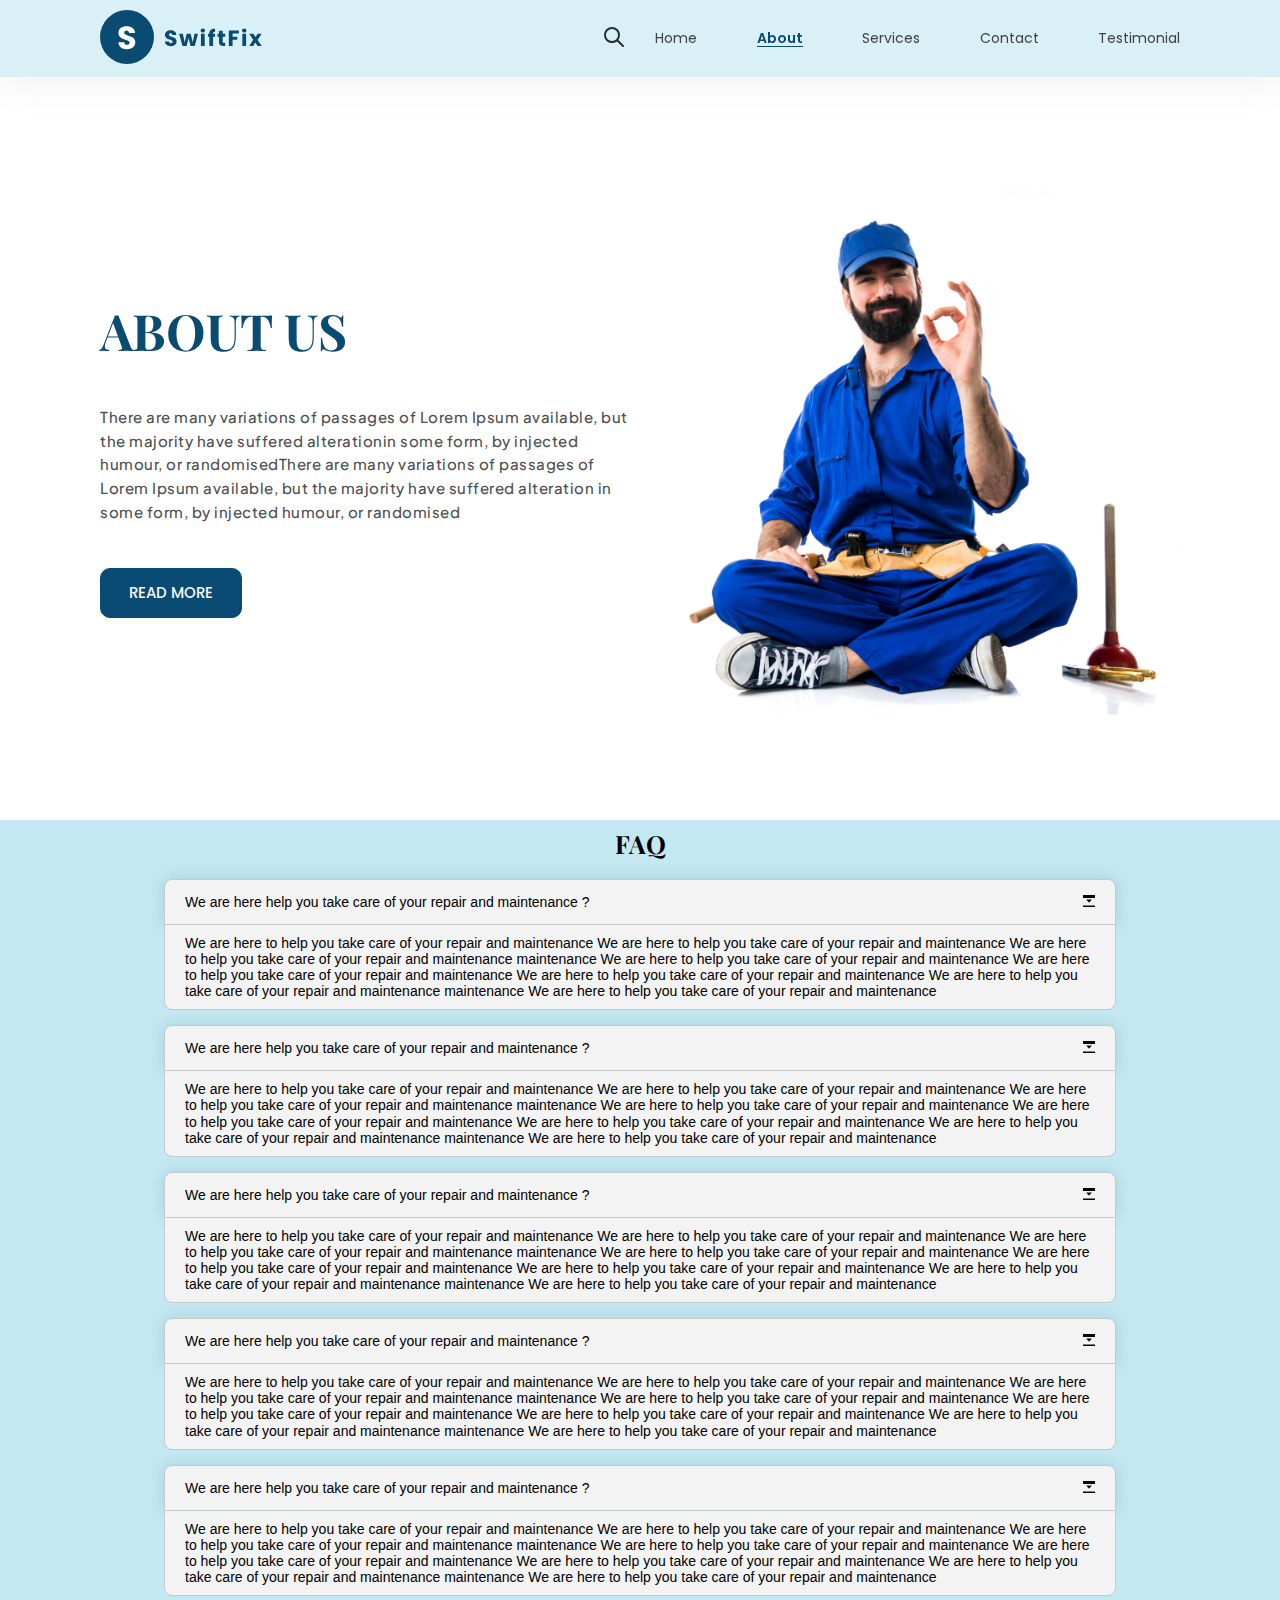
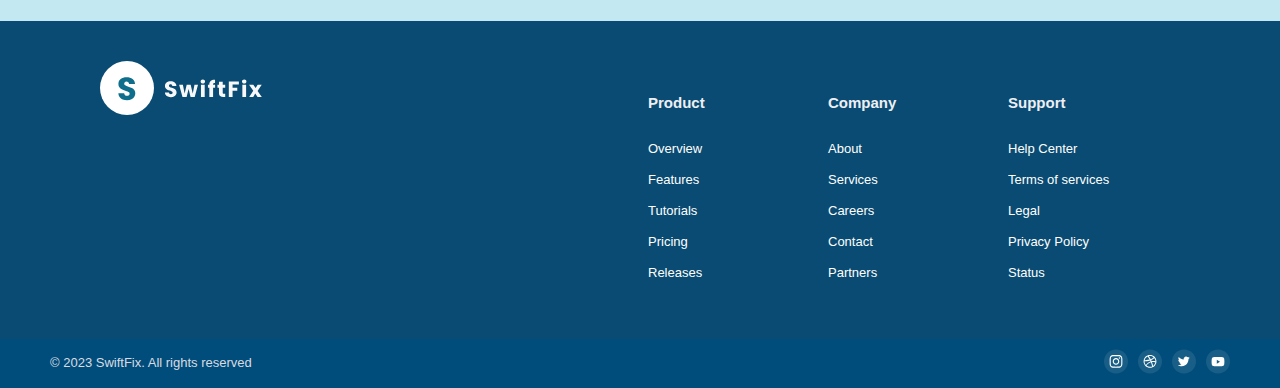
==== commit 27452ea4: "Add search modal" ====
--- a/about.html
+++ b/about.html
@@ -19,6 +19,38 @@
 </head>
 
 <body>
+    <!-- Overlay for moadal -->
+    <div class="overlay"></div>
+
+    <!-- Search modal -->
+    <div class="search-modal f-col" id="search-modal" tabindex="-1" aria-labelledby="search-modal-label"
+        aria-hidden="true">
+        <div class="modal-header f-row">
+            <h2>Search</h2>
+            <button type="button" class="btn-close" data-bs-dismiss="modal" aria-label="Close">
+                <svg xmlns="http://www.w3.org/2000/svg" width="12" height="12" viewBox="0 0 12 12" fill="none">
+                    <path d="M1.0166 11L11.0001 1.0052" stroke="#004D7B" stroke-width="2" stroke-linecap="round" />
+                    <path d="M1 1L10.9835 10.9948" stroke="#004D7B" stroke-width="2" stroke-linecap="round" />
+                </svg>
+            </button>
+        </div>
+
+        <div class="modal-body">
+            <input type="search" class="search-input" placeholder="Search">
+        </div>
+
+        <div class="modal-footer f-row">
+            <button type="button" class="btn">
+                Search
+                <svg width="22" height="22" viewBox="0 0 22 22" fill="none" xmlns="http://www.w3.org/2000/svg">
+                    <path
+                        d="M20 20L14 14M16 9C16 9.91925 15.8189 10.8295 15.4672 11.6788C15.1154 12.5281 14.5998 13.2997 13.9497 13.9497C13.2997 14.5998 12.5281 15.1154 11.6788 15.4672C10.8295 15.8189 9.91925 16 9 16C8.08075 16 7.1705 15.8189 6.32122 15.4672C5.47194 15.1154 4.70026 14.5998 4.05025 13.9497C3.40024 13.2997 2.88463 12.5281 2.53284 11.6788C2.18106 10.8295 2 9.91925 2 9C2 7.14348 2.7375 5.36301 4.05025 4.05025C5.36301 2.7375 7.14348 2 9 2C10.8565 2 12.637 2.7375 13.9497 4.05025C15.2625 5.36301 16 7.14348 16 9Z"
+                        stroke="white" stroke-width="2" stroke-linecap="round" stroke-linejoin="round" />
+                </svg>
+            </button>
+        </div>
+    </div>
+
     <!-- Header -->
     <header class="header-section layout-container">
         <div class="header-left f-row">
@@ -37,7 +69,7 @@
             </div>
 
             <div class="header-buttons f-row">
-                <button class="header-btn search-icon nav-link" aria-label="Search" title="Search">
+                <button class="header-btn search-icon" id="search-btn" aria-label="Search" title="Search">
                     <svg width="22" height="22" viewBox="0 0 22 22" fill="none" xmlns="http://www.w3.org/2000/svg">
                         <path
                             d="M20 20L14 14M16 9C16 9.91925 15.8189 10.8295 15.4672 11.6788C15.1154 12.5281 14.5998 13.2997 13.9497 13.9497C13.2997 14.5998 12.5281 15.1154 11.6788 15.4672C10.8295 15.8189 9.91925 16 9 16C8.08075 16 7.1705 15.8189 6.32122 15.4672C5.47194 15.1154 4.70026 14.5998 4.05025 13.9497C3.40024 13.2997 2.88463 12.5281 2.53284 11.6788C2.18106 10.8295 2 9.91925 2 9C2 7.14348 2.7375 5.36301 4.05025 4.05025C5.36301 2.7375 7.14348 2 9 2C10.8565 2 12.637 2.7375 13.9497 4.05025C15.2625 5.36301 16 7.14348 16 9Z"
@@ -46,7 +78,8 @@
                 </button>
 
                 <button class="header-btn nav-btn" type="button">
-                    <svg class="nav-btn-svg" width="37" height="20" viewBox="0 0 37 20" fill="none" xmlns="http://www.w3.org/2000/svg">
+                    <svg class="nav-btn-svg" width="37" height="20" viewBox="0 0 37 20" fill="none"
+                        xmlns="http://www.w3.org/2000/svg">
                         <path d="M34.918 2L2.91797 2" stroke="#094B72" stroke-width="4" stroke-linecap="round" />
                         <path d="M34.918 10L2.91797 10" stroke="#094B72" stroke-width="4" stroke-linecap="round" />
                         <path d="M34.918 18L2.91797 18" stroke="#094B72" stroke-width="4" stroke-linecap="round" />
--- a/css/style.css
+++ b/css/style.css
@@ -51,7 +51,7 @@
     cursor: auto;
 }
 
-.active a {
+.active.nav-item .nav-link {
     color: var(--blue-10);
 }
 
@@ -108,12 +108,87 @@
     display: flex;
     align-items: center;
     justify-content: center;
+    cursor: pointer;
 }
 
 .btn:hover {
     background-color: #053e60;
 }
 
+.overlay {
+    display: none;
+    position: fixed;
+    background: #000000ac;
+    backdrop-filter: blur(3px);
+    width: 100%;
+    height: 100%;
+    top: 0;
+    left: 0;
+    z-index: 100;
+}
+
+.search-modal {
+    display: none;
+    width: 35%;
+    position: fixed;
+    top: 30%;
+    left: 50%;
+    transform: translate(-50%, -50%);
+    padding: 1rem;
+    border: 1px solid var(--grey-1);
+    border-radius: 1rem;
+    z-index: 1000;
+    background-color: var(--blue-1);
+    font-family: 'Popping', sans-serif;
+}
+
+.search-modal .modal-header {
+    justify-content: space-between;
+}
+
+.search-modal .modal-header h2 {
+    font-family: 'Popping', sans-serif;
+    margin: 0;
+    font-size: 2rem;
+    color: var(--blue-10);
+}
+
+.search-modal .modal-header .btn-close {
+    background: none;
+    border: none;
+    cursor: pointer;
+    padding: 0.3rem;
+    border-radius: 0.3rem;
+}
+
+.search-modal .modal-header .btn-close:hover svg path{
+    stroke: #e00000;
+}
+
+.search-modal .modal-body{
+    margin: 2rem 0;
+    padding: 0 3rem;
+}
+
+.search-modal .modal-body input{
+    width: 100%;
+    height: 5rem;
+    padding: 1.5rem;
+    border: 1px solid #b3befd;
+    border-radius: 5px;
+    outline: none;
+    font-size: 1.8rem;
+}
+
+.search-modal .modal-footer{
+    justify-content: center;
+}
+
+.search-modal .modal-footer button{
+    padding: 1rem 2rem;
+    font-size: 1.5rem;
+    gap: 1rem;
+}
 /* Header */
 
 .header-section {
@@ -124,18 +199,22 @@
     width: 100vw;
     height: auto;
     top: 0;
-    z-index: 100;
-    backdrop-filter: blur(15px);   
+    backdrop-filter: blur(15px);
     box-shadow: 0px 2px 40px rgba(88, 77, 77, 0.1);
 }
 
-.header-section .header-left{
+.header-section .header-left {
     justify-content: space-between;
 }
 
 .header-buttons {
     justify-content: end;
-    margin-right: 5rem;
+    margin-right: auto;
+}
+
+.header-buttons #search-btn svg:hover{
+    cursor: pointer;
+    transform: rotate(10deg) scale(1.1);
 }
 
 .header-btn {
@@ -144,21 +223,23 @@
     outline: none;
     border: none;
     background: none;
-}
-
-.header-buttons .nav-btn{
+    align-self: center;
+}
+
+.header-buttons .nav-btn {
     display: none;
 }
 
-.header-section + section {
+.header-section+section {
     margin: 10rem 0 0 0;
 }
 
-.navbar-box{
-    justify-content: center;
-}
-
-.navbar, .navbar-nav {
+.navbar-box {
+    justify-content: center;
+    margin-left: 3rem;
+}
+
+.navbar-nav {
     font-family: 'Poppins', Arial, sans-serif;
     display: flex;
     flex-direction: row;
@@ -170,27 +251,22 @@
     padding: 0;
 }
 
-.navbar-nav:last-child{
+.navbar-nav:last-child {
     margin: 0;
 }
 
 .nav-item {
-    font-size: 1.3rem;
+    font-size: 1.4rem;
     display: flex;
     flex-direction: column;
     justify-content: center;
 }
 
-
-.search-icon button:hover{
-    scale: 1.02;
-}
-
-.nav-link {
-    color: #2D2F30;
-}
-
-.navbar a:hover {
+.navbar-nav .nav-item a{
+    color: rgb(67, 66, 66);
+}
+
+.navbar-nav .nav-item a:hover{
     color: var(--blue-10);
 }
 
@@ -210,13 +286,13 @@
     font-family: 'Plus Jakarta Sans', sans-serif;
     font-weight: 500;
     color: var(--grey-2);
-    margin-bottom: 4rem;
+    margin-bottom: 2rem;
 }
 
 .detail-box-top a {
-    font-size: 1.3rem;
+    font-size: 1.5rem;
     padding: 1.5rem 2rem;
-    width: 15rem;
+    width: max-content;
 }
 
 .companies p {
@@ -321,7 +397,7 @@
     grid-template-columns: repeat(2, 1fr);
     grid-template-rows: repeat(2, 1fr);
     grid-template-areas: "card1 card2"
-                         "card3 card4"
+        "card3 card4"
 }
 
 .why-section .card .icon {
@@ -484,7 +560,7 @@
     padding-top: 1rem;
 }
 
-.clients-section .card .client-details .details-text{
+.clients-section .card .client-details .details-text {
     display: flex;
     flex-direction: column;
     justify-content: center;
@@ -594,12 +670,12 @@
     padding: 0.8rem;
 }
 
-.sup-footer .links-box ul li a{
+.sup-footer .links-box ul li a {
     font-size: small;
     color: #ffffff;
 }
 
-.sup-footer .links-box ul .title{
+.sup-footer .links-box ul .title {
     font-weight: 600;
     font-size: 1.5rem;
 }
@@ -687,39 +763,39 @@
 
 /* FAQ section */
 
-.faq-section{
+.faq-section {
     background-color: #C3E8F1;
     height: fit-content;
     width: 100%;
 }
 
-.faq-section .f-col{
+.faq-section .f-col {
     align-items: center;
 }
 
-.faq-section .faq-title{
+.faq-section .faq-title {
     font-size: 2.5rem;
     margin: 0 0 2rem 0;
 }
 
-.faq-section .layout-container .faq-items-box{
+.faq-section .layout-container .faq-items-box {
     width: 90%;
 }
 
-.faq-section .layout-container .faq-item{
+.faq-section .layout-container .faq-item {
     margin-bottom: 1.5rem;
 }
 
 .faq-section .layout-container .faq-item,
 .faq-section .layout-container .faq-item .faq-item-btn,
-.faq-section .layout-container .faq-item .faq-item-txt{
+.faq-section .layout-container .faq-item .faq-item-txt {
     align-content: center;
     width: 100%;
     font-family: 'Popping', sans-serif;
     padding: 0 1rem;
 }
 
-.faq-section .layout-container .faq-item .faq-item-btn{
+.faq-section .layout-container .faq-item .faq-item-btn {
     background-color: #f3f3f3;
     border: 1px solid #c5cacb;
     border-top-right-radius: 0.8rem;
@@ -733,17 +809,17 @@
     width: 100%;
 }
 
-.faq-section .layout-container .faq-item .f-row{
+.faq-section .layout-container .faq-item .f-row {
     align-content: center;
     justify-content: space-between;
     gap: 1rem;
 }
 
-.faq-section .layout-container .faq-item-btn-icon{
+.faq-section .layout-container .faq-item-btn-icon {
     margin: auto 0;
 }
 
-.faq-section .layout-container .faq-item .faq-item-txt{
+.faq-section .layout-container .faq-item .faq-item-txt {
     background-color: #f3f3f3;
     border-bottom: 1px solid #c5cacb;
     border-left: 1px solid #c5cacb;
@@ -812,7 +888,7 @@
     cursor: pointer;
 }
 
-.contact-section .contact-map iframe{
+.contact-section .contact-map iframe {
     height: 100%;
     width: 100%;
     border: none;
@@ -878,17 +954,17 @@
 
 /* Services section */
 
-.services-section{
+.services-section {
     height: fit-content;
     background-color: var(--blue-1);
 }
 
-.services-section .layout-container{
+.services-section .layout-container {
     text-align: center;
     justify-content: space-between;
 }
 
-.services-section .layout-container h2{
+.services-section .layout-container h2 {
     color: var(--blue-10);
     font-size: 3rem;
     margin: 2rem 0;
@@ -896,17 +972,17 @@
 }
 
 .services-section .layout-container h2,
-.services-section .layout-container h3{
+.services-section .layout-container h3 {
     font-family: 'Playfair Display';
 }
 
-.services-section .layout-container .services-cards{
+.services-section .layout-container .services-cards {
     column-gap: 2rem;
     height: auto;
     padding: 0 0 3rem 0;
 }
 
-.services-section .layout-container .f-row .card{
+.services-section .layout-container .f-row .card {
     background-color: #ffffff;
     color: black;
     height: 100%;
@@ -914,24 +990,24 @@
     box-shadow: 0px 0px 5px 2px rgba(0, 0, 0, 0.15);
 }
 
-.services-section .layout-container .f-row .card:hover{
+.services-section .layout-container .f-row .card:hover {
     background-image: linear-gradient(to bottom, #004D7B, #00a2ff);
     color: #ffffff;
 }
 
-.services-section .layout-container .f-row .maintenance-card:hover .maintenance-icon{
+.services-section .layout-container .f-row .maintenance-card:hover .maintenance-icon {
     background-image: url("../images/icons/maintenance_white.svg");
 }
 
-.services-section .layout-container .f-row .electrical-card:hover .electrical-icon{
+.services-section .layout-container .f-row .electrical-card:hover .electrical-icon {
     background-image: url("../images/icons/electrical_white.svg");
 }
 
-.services-section .layout-container .f-row .plumbing-card:hover .plumbing-icon{
+.services-section .layout-container .f-row .plumbing-card:hover .plumbing-icon {
     background-image: url("../images/icons/plumbing_white.svg");
 }
 
-.services-section .layout-container .f-row .card .icon{
+.services-section .layout-container .f-row .card .icon {
     height: 7rem;
     margin: 0;
     background-size: contain;
@@ -939,29 +1015,29 @@
     background-position: center;
 }
 
-.services-section .layout-container .f-row .card .maintenance-icon{
+.services-section .layout-container .f-row .card .maintenance-icon {
     background-image: url("../images/icons/maintenance.svg");
 }
 
-.services-section .layout-container .f-row .card .electrical-icon{
+.services-section .layout-container .f-row .card .electrical-icon {
     background-image: url("../images/icons/electrical.svg");
 }
 
-.services-section .layout-container .f-row .card .plumbing-icon{
+.services-section .layout-container .f-row .card .plumbing-icon {
     background-image: url("../images/icons/plumbing.svg");
 }
 
-.services-section .layout-container .f-row .card p{
+.services-section .layout-container .f-row .card p {
     font-size: 1.5rem;
     font-family: 'Lato', sans-serif;
-} 
-
-.services-section .layout-container .card h3{
+}
+
+.services-section .layout-container .card h3 {
     font-size: 2rem;
-    margin: 1rem 0 ;
-}
-
-.services-section .layout-container .card .btn{
+    margin: 1rem 0;
+}
+
+.services-section .layout-container .card .btn {
     height: auto;
     font-size: 1.3rem;
     width: fit-content;
--- a/css/responsive.css
+++ b/css/responsive.css
@@ -3,23 +3,35 @@
     .layout-container {
         padding: 2rem 4rem;
     }
+
+    .navbar-box{
+        margin-left: 4rem;
+    }
 }
 
 /* Mobile paysage */
 @media (min-width: 768px) and (max-width: 1023px) {
 
     :root {
-        font-size: 7px;
+        font-size: 9px;
     }
 
     .layout-container {
-        padding: 1rem 5rem;
+        padding: 1rem 3rem;
+    }
+
+    .search-modal{
+        width: 70%;
     }
 
     /* Header */
 
     .search-icon {
         margin: 0 2rem 0 0;
+    }
+
+    .navbar-box{
+        margin-left: 0;
     }
 
     .nav-item {
@@ -106,12 +118,33 @@
 /* Mobile portrait */
 @media (max-width: 767px) {
     :root {
-        font-size: 5px;
+        font-size: 6px;
     }
 
     .layout-container {
-        padding: 1rem 5rem;
-        width: 100%;
+        padding: 1rem 4rem;
+        width: 100%;
+    }
+
+    .search-modal{
+        width: 80%;
+    }
+
+    .search-modal .modal-header h2 {
+        font-size: 3rem;
+    }
+    
+    .search-modal .modal-body input{
+        width: 100%;
+        padding: 1rem;
+        border: 1px solid #b3befd;
+        border-radius: 5px;
+        outline: none;
+        font-size: 2.8rem;
+    }
+    
+    .search-modal .modal-footer button{
+        font-size: 2.5rem;
     }
 
     /* Header */
@@ -139,7 +172,7 @@
 
     .navbar-box {
         display: none;
-        transform: scale(1);
+        margin: 0;
     }
 
     .navbar-box.open{
@@ -147,7 +180,7 @@
     }
 
     .navbar-nav .nav-item{
-        font-size: 2rem;
+        font-size: 2.5rem;
         font-weight: bold;
         margin: 1.5rem auto;
     }
@@ -169,12 +202,12 @@
         margin: 3rem 0;
     }
 
+    .detail-box .btn{
+        font-size: 2rem;
+    }
+
     .detail-box-top {
         padding-bottom: 0;
-    }
-
-    .detail-box-top a {
-        font-size: 1.5rem;
     }
 
     .companies {
@@ -185,6 +218,7 @@
 
     .companies p {
         text-align: center;
+        font-size: 1.9rem;
     }
 
     .companies-logos {
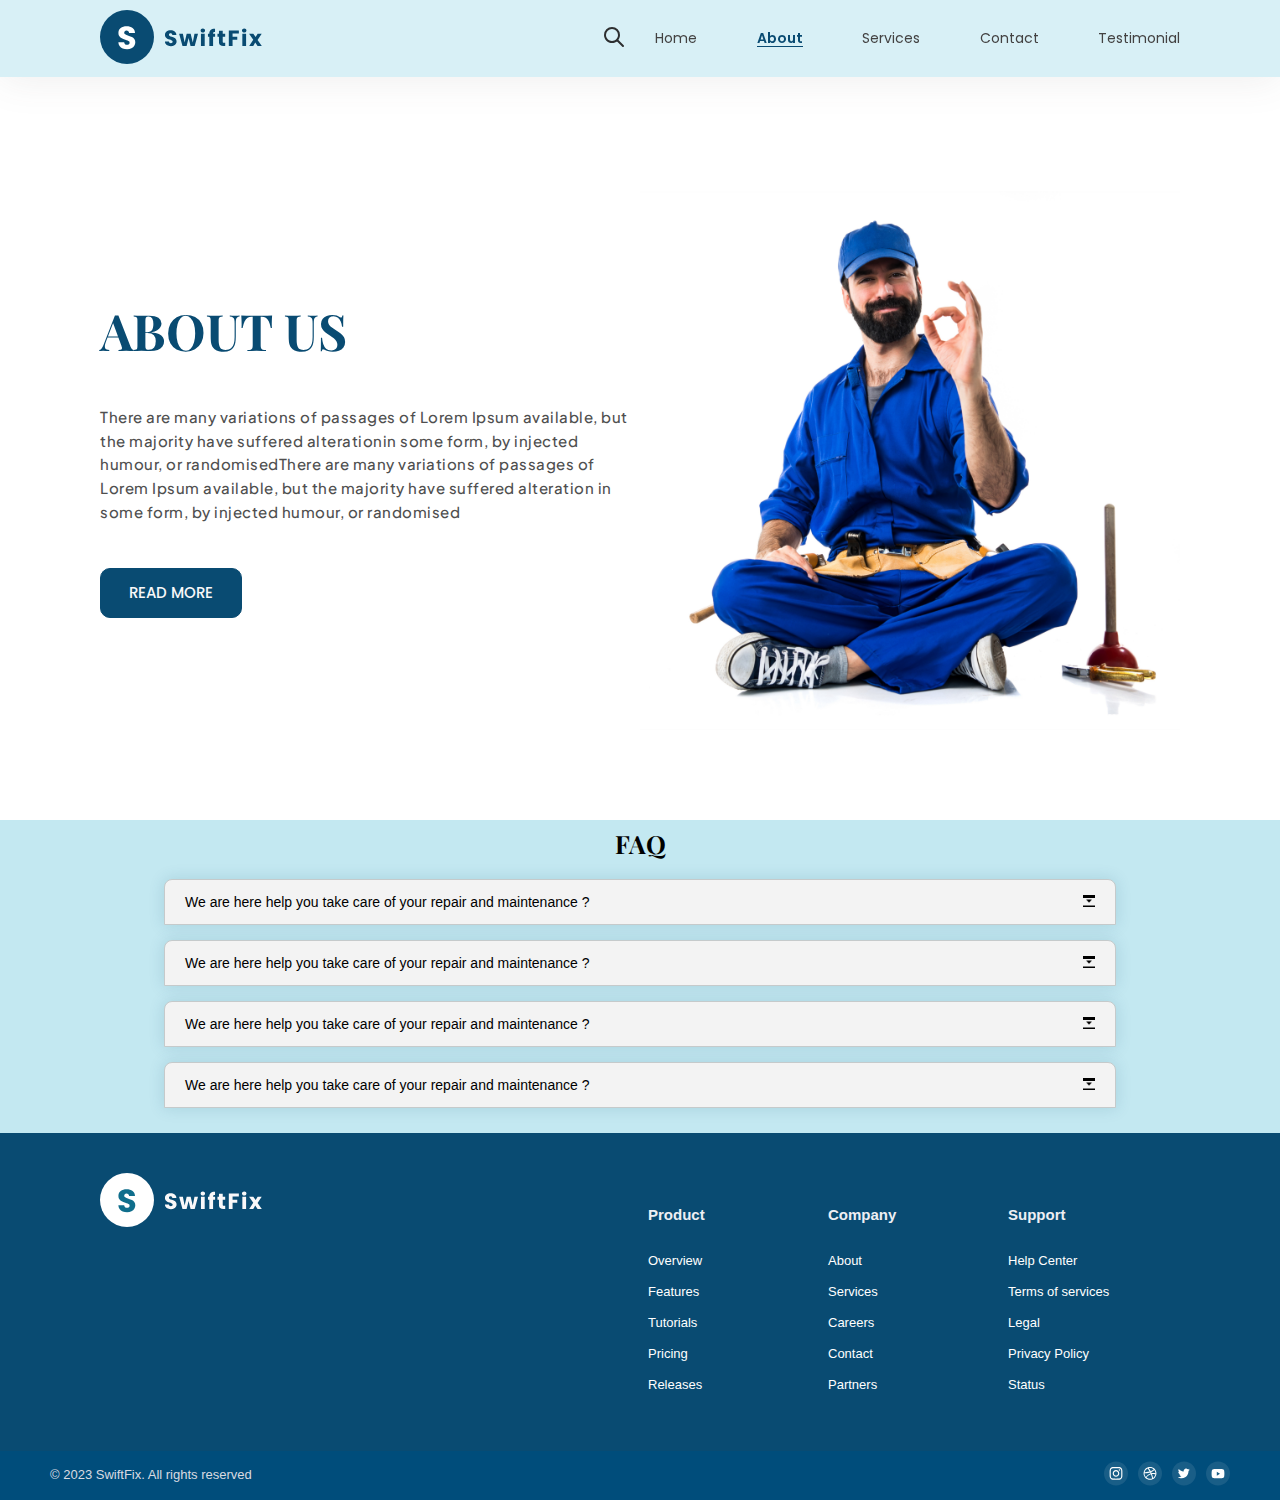
==== commit 96e8d341: "Add collapse to FAQ section" ====
--- a/about.html
+++ b/about.html
@@ -148,7 +148,7 @@
                             </div>
                         </div>
                     </button>
-                    <div class="faq-item-txt collapse">
+                    <div class="faq-item-txt">
                         <div class="card card-body">
                             We are here to help you take care of your repair and maintenance We are here to help you take care of your repair and maintenance We are here to help you take care of your repair and maintenance maintenance We are here to help you take care of your repair and maintenance We are here to help you take care of your repair and maintenance We are here to help you take care of your repair and maintenance We are here to help you take care of your repair and maintenance maintenance We are here to help you take care of your repair and maintenance 
                         </div>
@@ -160,11 +160,11 @@
                         <div class="f-row">
                             <p>We are here help you take care of your repair and maintenance ?</p>
                             <div class="faq-item-btn-icon">
-                                <img width="12" height="12" src="./images/icons/Vector.png" alt="Collapse">
+                                <img width="12" height="12" src="./images/icons/Vector.png" alt="">
                             </div>
                         </div>
                     </button>
-                    <div class="faq-item-txt collapse">
+                    <div class="faq-item-txt">
                         <div class="card card-body">
                             We are here to help you take care of your repair and maintenance We are here to help you take care of your repair and maintenance We are here to help you take care of your repair and maintenance maintenance We are here to help you take care of your repair and maintenance We are here to help you take care of your repair and maintenance We are here to help you take care of your repair and maintenance We are here to help you take care of your repair and maintenance maintenance We are here to help you take care of your repair and maintenance 
                         </div>
@@ -176,11 +176,11 @@
                         <div class="f-row">
                             <p>We are here help you take care of your repair and maintenance ?</p>
                             <div class="faq-item-btn-icon">
-                                <img width="12" height="12" src="./images/icons/Vector.png" alt="Collapse">
+                                <img width="12" height="12" src="./images/icons/Vector.png" alt="">
                             </div>
                         </div>
                     </button>
-                    <div class="faq-item-txt collapse">
+                    <div class="faq-item-txt">
                         <div class="card card-body">
                             We are here to help you take care of your repair and maintenance We are here to help you take care of your repair and maintenance We are here to help you take care of your repair and maintenance maintenance We are here to help you take care of your repair and maintenance We are here to help you take care of your repair and maintenance We are here to help you take care of your repair and maintenance We are here to help you take care of your repair and maintenance maintenance We are here to help you take care of your repair and maintenance 
                         </div>
@@ -192,27 +192,11 @@
                         <div class="f-row">
                             <p>We are here help you take care of your repair and maintenance ?</p>
                             <div class="faq-item-btn-icon">
-                                <img width="12" height="12" src="./images/icons/Vector.png" alt="Collapse">
+                                <img width="12" height="12" src="./images/icons/Vector.png" alt="">
                             </div>
                         </div>
                     </button>
-                    <div class="faq-item-txt collapse">
-                        <div class="card card-body">
-                            We are here to help you take care of your repair and maintenance We are here to help you take care of your repair and maintenance We are here to help you take care of your repair and maintenance maintenance We are here to help you take care of your repair and maintenance We are here to help you take care of your repair and maintenance We are here to help you take care of your repair and maintenance We are here to help you take care of your repair and maintenance maintenance We are here to help you take care of your repair and maintenance 
-                        </div>
-                    </div>
-                </div>
-                <div class="faq-item  f-col">
-                    <button class="faq-item-btn" type="button"
-                        aria-expanded="false">
-                        <div class="f-row">
-                            <p>We are here help you take care of your repair and maintenance ?</p>
-                            <div class="faq-item-btn-icon">
-                                <img width="12" height="12" src="./images/icons/Vector.png" alt="Collapse">
-                            </div>
-                        </div>
-                    </button>
-                    <div class="faq-item-txt collapse">
+                    <div class="faq-item-txt">
                         <div class="card card-body">
                             We are here to help you take care of your repair and maintenance We are here to help you take care of your repair and maintenance We are here to help you take care of your repair and maintenance maintenance We are here to help you take care of your repair and maintenance We are here to help you take care of your repair and maintenance We are here to help you take care of your repair and maintenance We are here to help you take care of your repair and maintenance maintenance We are here to help you take care of your repair and maintenance 
                         </div>
@@ -344,6 +328,7 @@
 
     <!-- Script -->
     <script src="./js/script.js"></script>
+    <script src="./js/about.js"></script>
 </body>
 
 </html>--- a/css/style.css
+++ b/css/style.css
@@ -809,6 +809,10 @@
     width: 100%;
 }
 
+.faq-section .layout-container .faq-item .faq-item-btn:hover{
+    background-color: #eeeeee;
+}
+
 .faq-section .layout-container .faq-item .f-row {
     align-content: center;
     justify-content: space-between;
@@ -820,6 +824,7 @@
 }
 
 .faq-section .layout-container .faq-item .faq-item-txt {
+    display: none;
     background-color: #f3f3f3;
     border-bottom: 1px solid #c5cacb;
     border-left: 1px solid #c5cacb;
@@ -1044,4 +1049,10 @@
     font-weight: 500;
     padding: 1rem 2rem;
     margin: auto;
-}+}
+
+/*  */
+
+.open{
+    display: block !important;
+}
--- a/css/responsive.css
+++ b/css/responsive.css
@@ -173,10 +173,6 @@
     .navbar-box {
         display: none;
         margin: 0;
-    }
-
-    .navbar-box.open{
-        display: block;
     }
 
     .navbar-nav .nav-item{
@@ -484,7 +480,7 @@
 
     .faq-section .faq-item .faq-item-btn p,
     .faq-section .faq-item .faq-item-txt div {
-        font-size: 2.5rem;
+        font-size: 2.3rem;
     }
 
     .faq-section .layout-container .faq-items-box {
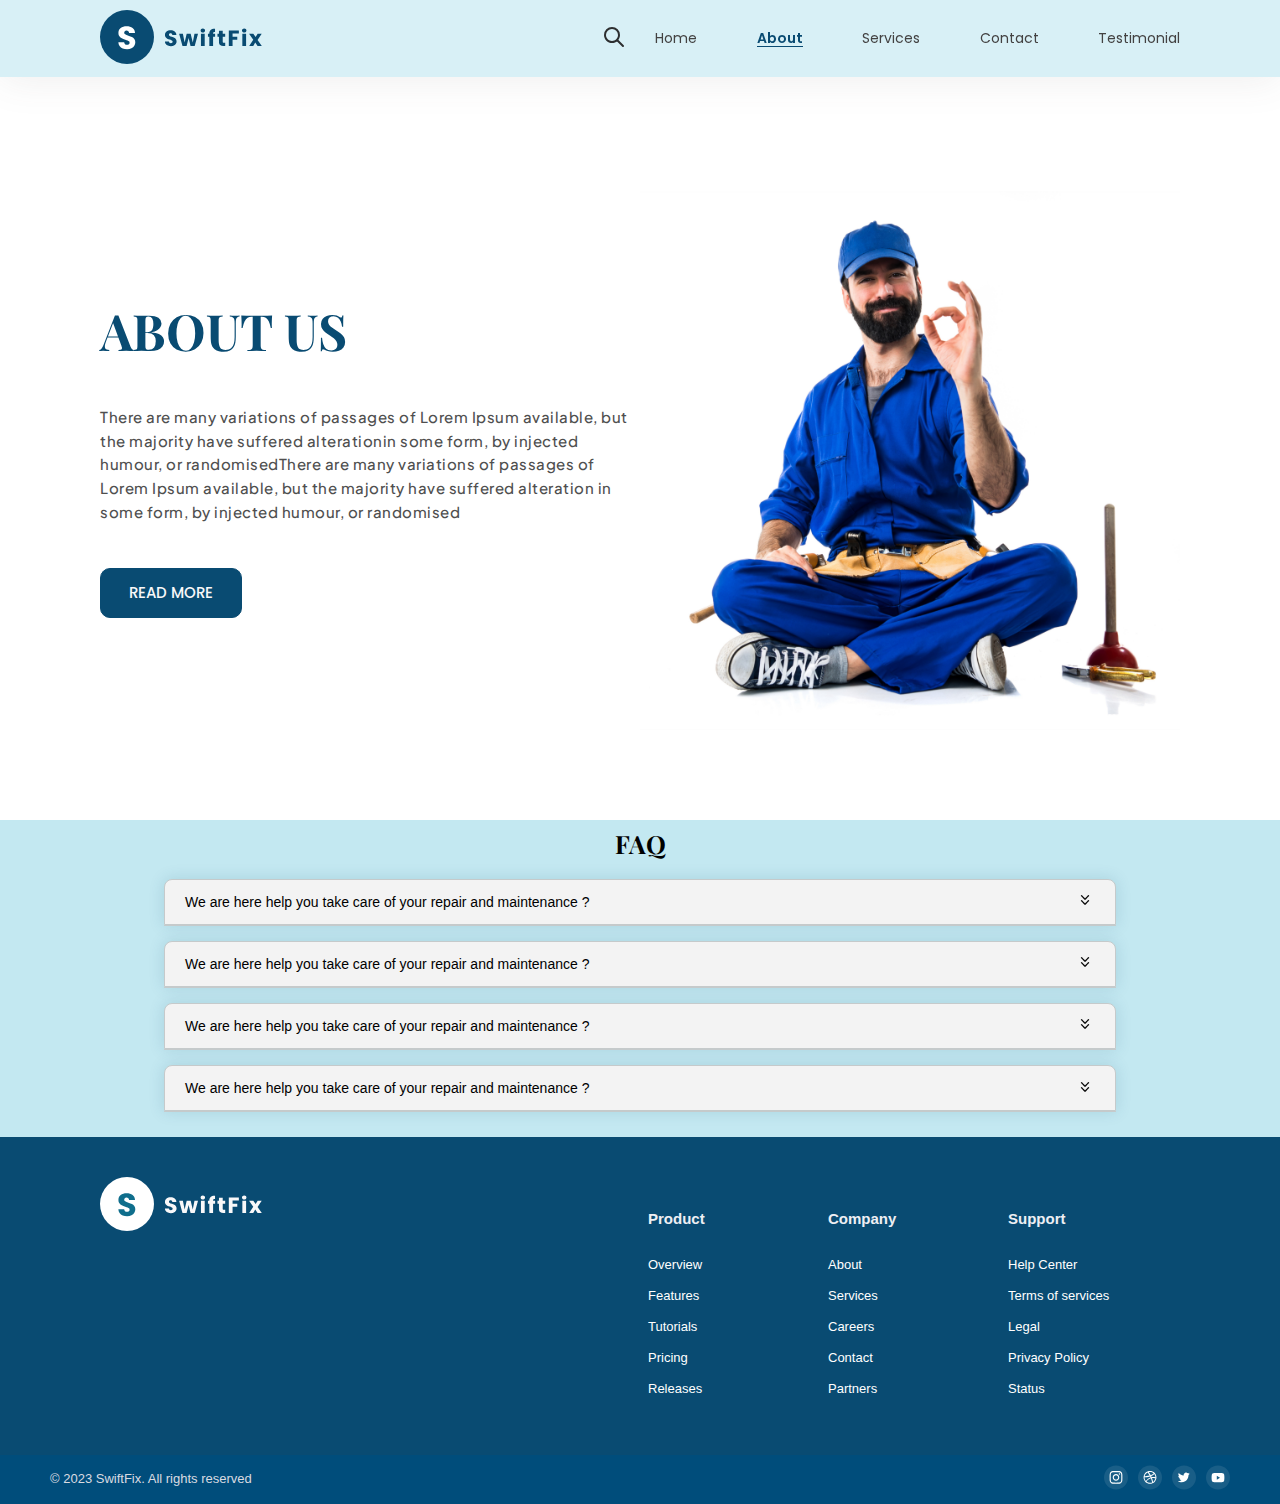
==== commit 3ffd32cc: "Add testimonials carousel" ====
--- a/about.html
+++ b/about.html
@@ -144,7 +144,7 @@
                         <div class="f-row">
                             <p>We are here help you take care of your repair and maintenance ?</p>
                             <div class="faq-item-btn-icon">
-                                <img width="12" height="12" src="./images/icons/Vector.png" alt="Collapse">
+                                <img width="20" height="20" src="./images/icons/Vector.png" alt="Collapse">
                             </div>
                         </div>
                     </button>
@@ -160,7 +160,7 @@
                         <div class="f-row">
                             <p>We are here help you take care of your repair and maintenance ?</p>
                             <div class="faq-item-btn-icon">
-                                <img width="12" height="12" src="./images/icons/Vector.png" alt="">
+                                <img width="20" height="20" src="./images/icons/Vector.png" alt="">
                             </div>
                         </div>
                     </button>
@@ -176,7 +176,7 @@
                         <div class="f-row">
                             <p>We are here help you take care of your repair and maintenance ?</p>
                             <div class="faq-item-btn-icon">
-                                <img width="12" height="12" src="./images/icons/Vector.png" alt="">
+                                <img width="20" height="20" src="./images/icons/Vector.png" alt="">
                             </div>
                         </div>
                     </button>
@@ -192,7 +192,7 @@
                         <div class="f-row">
                             <p>We are here help you take care of your repair and maintenance ?</p>
                             <div class="faq-item-btn-icon">
-                                <img width="12" height="12" src="./images/icons/Vector.png" alt="">
+                                <img width="20" height="20" src="./images/icons/Vector.png" alt="">
                             </div>
                         </div>
                     </button>
--- a/css/style.css
+++ b/css/style.css
@@ -161,16 +161,16 @@
     border-radius: 0.3rem;
 }
 
-.search-modal .modal-header .btn-close:hover svg path{
+.search-modal .modal-header .btn-close:hover svg path {
     stroke: #e00000;
 }
 
-.search-modal .modal-body{
+.search-modal .modal-body {
     margin: 2rem 0;
     padding: 0 3rem;
 }
 
-.search-modal .modal-body input{
+.search-modal .modal-body input {
     width: 100%;
     height: 5rem;
     padding: 1.5rem;
@@ -180,15 +180,16 @@
     font-size: 1.8rem;
 }
 
-.search-modal .modal-footer{
+.search-modal .modal-footer {
     justify-content: center;
 }
 
-.search-modal .modal-footer button{
+.search-modal .modal-footer button {
     padding: 1rem 2rem;
     font-size: 1.5rem;
     gap: 1rem;
 }
+
 /* Header */
 
 .header-section {
@@ -198,6 +199,7 @@
     position: fixed;
     width: 100vw;
     height: auto;
+    z-index: 10;
     top: 0;
     backdrop-filter: blur(15px);
     box-shadow: 0px 2px 40px rgba(88, 77, 77, 0.1);
@@ -212,7 +214,7 @@
     margin-right: auto;
 }
 
-.header-buttons #search-btn svg:hover{
+.header-buttons #search-btn svg:hover {
     cursor: pointer;
     transform: rotate(10deg) scale(1.1);
 }
@@ -262,11 +264,11 @@
     justify-content: center;
 }
 
-.navbar-nav .nav-item a{
+.navbar-nav .nav-item a {
     color: rgb(67, 66, 66);
 }
 
-.navbar-nav .nav-item a:hover{
+.navbar-nav .nav-item a:hover {
     color: var(--blue-10);
 }
 
@@ -522,24 +524,52 @@
     height: fit-content;
 }
 
+.clients-section .layout-container {
+    align-items: center;
+}
+
 .clients-section h2 {
     font-size: 2.7rem;
     font-family: 'Playfair Display';
     margin: 2rem auto;
 }
 
+.clients-section .layout-container .cards-box {
+    overflow-x: scroll;
+    scroll-behavior: smooth;
+    padding-bottom: 1rem;
+}
+
+.clients-section .layout-container ::-webkit-scrollbar {
+    display: none;
+}
+
+.clients-section .layout-container ::-webkit-scrollbar-thumb {
+    background-color: #ccc;
+}
+
+.clients-section .layout-container ::-webkit-scrollbar-track {
+    background-color: #fff;
+}
+
+.clients-section .cards-box .card {
+    padding: 2rem;
+    font-family: 'Poppins', sans-serif;
+    align-content: center;
+    min-width: 95%;
+    margin: 0 4rem;
+}
+
+.active-card {
+    border-radius: 2rem;
+}
+
 .clients-section h3 {
     font-size: 1.5rem;
     margin: 0 auto 1rem auto;
     color: #2D2F30;
     font-family: 'Poppins';
     font-weight: 500;
-}
-
-.clients-section .cards-box .card {
-    padding: 2rem;
-    font-family: 'Poppins', sans-serif;
-    align-content: center;
 }
 
 .clients-section .card .text {
@@ -550,7 +580,7 @@
     align-content: center;
     line-height: 2rem;
     font-size: 1.25rem;
-    padding: 2rem;
+    padding: 2rem 4rem;
     box-shadow: #094b7221 0 0 15px 1px;
     border-radius: 1rem;
 }
@@ -588,9 +618,10 @@
     background-color: #ffffff;
     width: 2rem;
     height: 1.5rem;
+    z-index: 0;
     clip-path: polygon(0 0, 50% 100%, 100% 0);
     align-self: center;
-    margin-top: auto;
+    margin-top: 0;
 }
 
 /* Question sections */
@@ -809,7 +840,7 @@
     width: 100%;
 }
 
-.faq-section .layout-container .faq-item .faq-item-btn:hover{
+.faq-section .layout-container .faq-item .faq-item-btn:hover {
     background-color: #eeeeee;
 }
 
@@ -821,10 +852,17 @@
 
 .faq-section .layout-container .faq-item-btn-icon {
     margin: auto 0;
+    transition: rotate(90deg);
+    transition: transform 0.5s ease-in-out;
+}
+
+.icon-rotate{
+    transform: rotate(90deg);
 }
 
 .faq-section .layout-container .faq-item .faq-item-txt {
-    display: none;
+    max-height: 0;
+    overflow: hidden;
     background-color: #f3f3f3;
     border-bottom: 1px solid #c5cacb;
     border-left: 1px solid #c5cacb;
@@ -832,8 +870,14 @@
     border-top: none;
     border-bottom-right-radius: 0.8rem;
     border-bottom-left-radius: 0.8rem;
+    padding: 0;
+    font-size: 1.4rem;
+    transition: 0.4s ease;
+}
+
+.faq-section .layout-container .faq-item .open-faq-txt{
+    max-height: fit-content ;
     padding: 1rem 2rem;
-    font-size: 1.4rem;
 }
 
 
@@ -1053,6 +1097,6 @@
 
 /*  */
 
-.open{
+.open {
     display: block !important;
-}
+}--- a/css/responsive.css
+++ b/css/responsive.css
@@ -4,7 +4,7 @@
         padding: 2rem 4rem;
     }
 
-    .navbar-box{
+    .navbar-box {
         margin-left: 4rem;
     }
 }
@@ -20,7 +20,7 @@
         padding: 1rem 3rem;
     }
 
-    .search-modal{
+    .search-modal {
         width: 70%;
     }
 
@@ -30,7 +30,7 @@
         margin: 0 2rem 0 0;
     }
 
-    .navbar-box{
+    .navbar-box {
         margin-left: 0;
     }
 
@@ -110,8 +110,16 @@
         text-align: left;
     }
 
+    /* About section */
+
     .about-section {
         height: max-content;
+    }
+
+    /* Clients section */
+
+    .clients-section .cards-box .card {
+        margin: 0;
     }
 }
 
@@ -126,15 +134,15 @@
         width: 100%;
     }
 
-    .search-modal{
+    .search-modal {
         width: 80%;
     }
 
     .search-modal .modal-header h2 {
         font-size: 3rem;
     }
-    
-    .search-modal .modal-body input{
+
+    .search-modal .modal-body input {
         width: 100%;
         padding: 1rem;
         border: 1px solid #b3befd;
@@ -142,14 +150,14 @@
         outline: none;
         font-size: 2.8rem;
     }
-    
-    .search-modal .modal-footer button{
+
+    .search-modal .modal-footer button {
         font-size: 2.5rem;
     }
 
     /* Header */
-    .header-section{
-        flex-direction: column; 
+    .header-section {
+        flex-direction: column;
     }
 
     .header-buttons {
@@ -157,7 +165,7 @@
         margin-right: 0;
     }
 
-    .header-buttons .nav-btn{
+    .header-buttons .nav-btn {
         display: block;
     }
 
@@ -175,7 +183,7 @@
         margin: 0;
     }
 
-    .navbar-nav .nav-item{
+    .navbar-nav .nav-item {
         font-size: 2.5rem;
         font-weight: bold;
         margin: 1.5rem auto;
@@ -194,11 +202,11 @@
         width: 100%;
     }
 
-    .detail-box h2{
+    .detail-box h2 {
         margin: 3rem 0;
     }
 
-    .detail-box .btn{
+    .detail-box .btn {
         font-size: 2rem;
     }
 
@@ -347,7 +355,8 @@
     /* clients-section */
 
     .clients-section .cards-box {
-        display: block;
+        width: 90vw;
+        overflow-x: hidden;
     }
 
     .clients-section h2 {
@@ -360,9 +369,10 @@
     }
 
     .clients-section .cards-box .card {
-        padding: 2rem;
+        padding: 1rem;
         font-family: 'Poppins', sans-serif;
         align-content: center;
+        min-width: 90%;
     }
 
     .clients-section .card .text {
@@ -444,9 +454,10 @@
         height: fit-content;
     }
 
-    .about-section .f-row .about-text h2 { 
+    .about-section .f-row .about-text h2 {
         margin: 3rem 0 0 0;
     }
+
     .about-section .f-row .about-text p {
         font-size: 2.3rem;
         margin: 0;
@@ -560,7 +571,9 @@
         font-size: 1.5rem;
     }
 
-    .contact-section input, .contact-section select, .contact-section textarea {
+    .contact-section input,
+    .contact-section select,
+    .contact-section textarea {
         font-size: 1.5rem;
     }
 }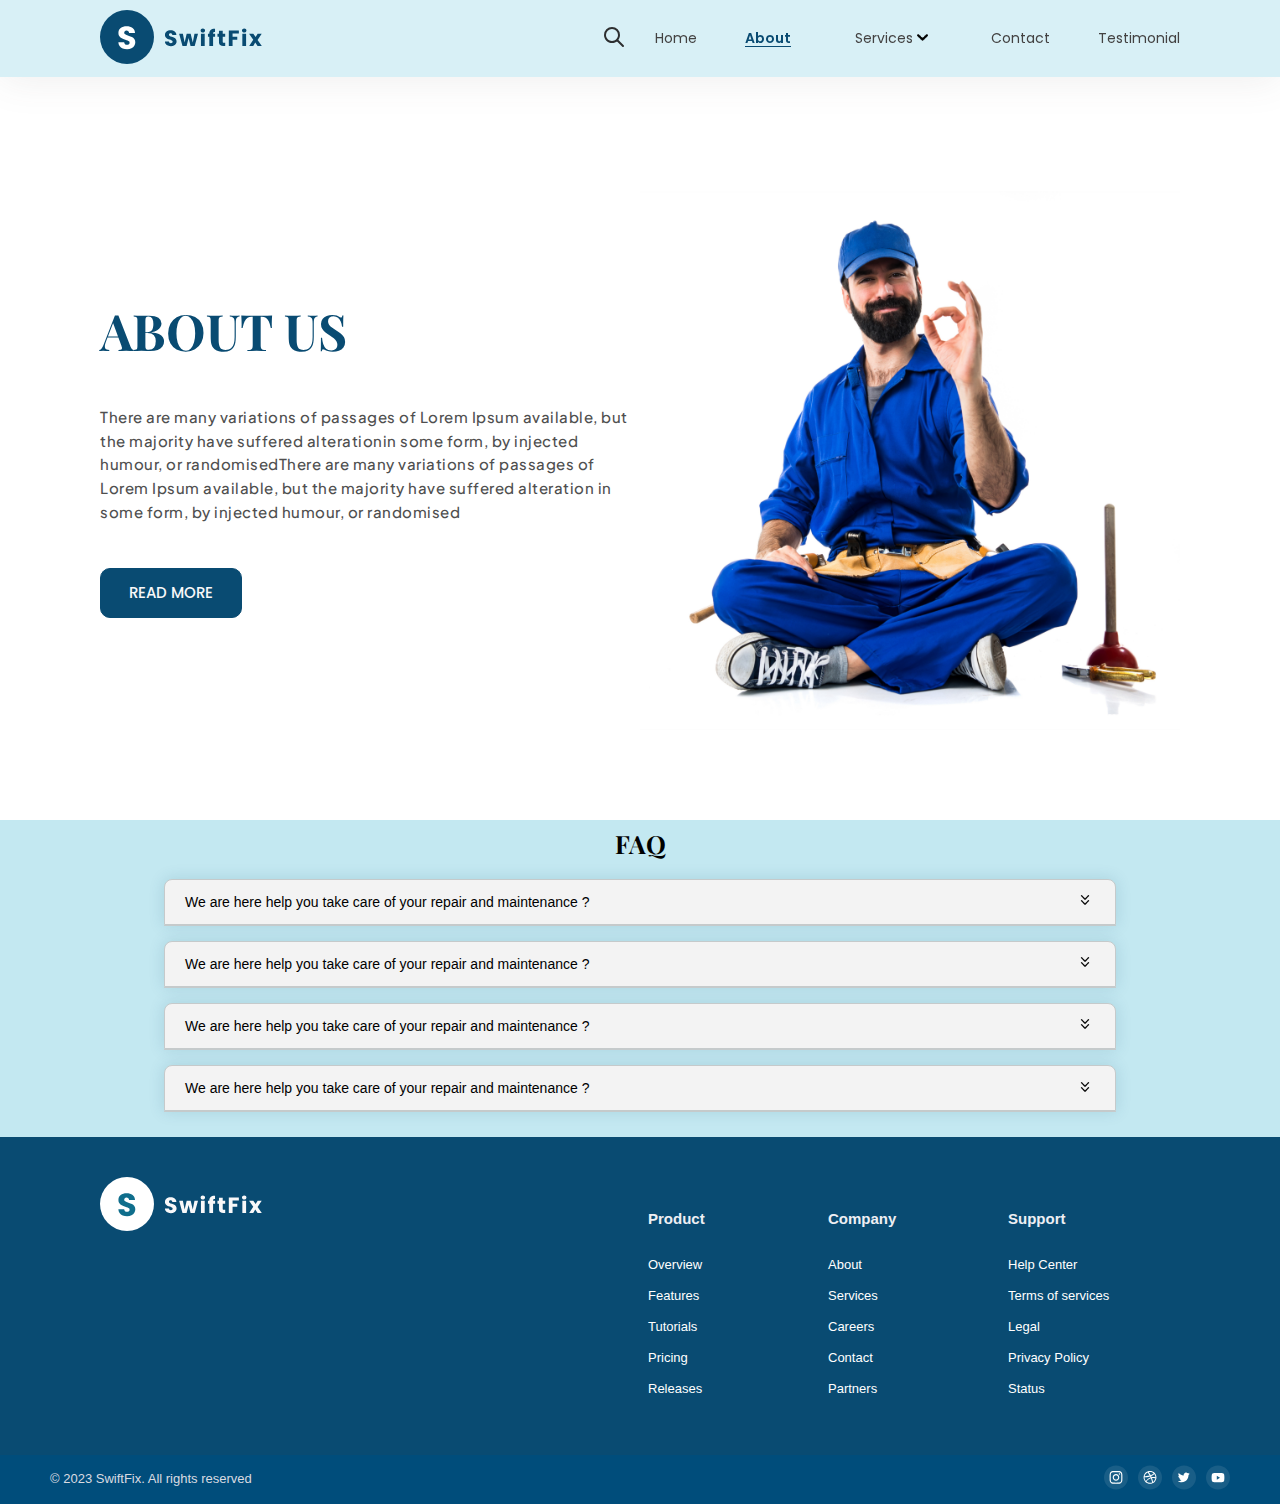
==== commit 19d46f04: "Add services dropdown" ====
--- a/about.html
+++ b/about.html
@@ -23,7 +23,7 @@
     <div class="overlay"></div>
 
     <!-- Search modal -->
-    <div class="search-modal f-col" id="search-modal" tabindex="-1" aria-labelledby="search-modal-label"
+    <div class="search-modal modal f-col" id="search-modal" tabindex="-1" aria-labelledby="search-modal-label"
         aria-hidden="true">
         <div class="modal-header f-row">
             <h2>Search</h2>
@@ -50,6 +50,54 @@
             </button>
         </div>
     </div>
+    <!-- end Search modal -->
+
+    <!-- Read more modal -->
+    <div class="read-more-modal modal f-col">
+        <div>
+            <button type="button" class="btn-close" data-bs-dismiss="modal" aria-label="Close">
+                <svg xmlns="http://www.w3.org/2000/svg" width="12" height="12" viewBox="0 0 12 12" fill="none">
+                    <path d="M1.0166 11L11.0001 1.0052" stroke="#004D7B" stroke-width="2" stroke-linecap="round" />
+                    <path d="M1 1L10.9835 10.9948" stroke="#004D7B" stroke-width="2" stroke-linecap="round" />
+                </svg>
+            </button>
+        </div>
+        <div class="read-more-title">
+            <h2>Read more about our services</h2>
+        </div>
+        <div class="read-more-text">
+            <p>Lorem ipsum dolor, sit amet consectetur adipisicing elit. Nam exercitationem sunt impedit pariatur neque
+                fugit obcaecati nulla voluptatibus culpa quod possimus, recusandae sit, nesciunt minima, inventore aut
+                rem hic itaque reiciendis sequi molestias quisquam. Quod, distinctio optio. Dolore autem sint adipisci.
+                Consequuntur dolore vitae commodi quas pariatur architecto ipsam, illo sint maiores tenetur dignissimos
+                nobis, labore ab? Sunt dolores eius repudiandae repellendus et magnam nulla quam, inventore, sed ipsum
+                amet recusandae distinctio aliquid reprehenderit natus! Sequi illo dolor temporibus est aperiam esse
+                vero quo similique, molestias earum incidunt rem accusamus atque quas. Doloremque, qui iste sit
+                inventore quaerat nisi repellendus?
+            </p>
+            <p>Lorem ipsum dolor sit amet consectetur adipisicing elit. Sed aliquid nobis est repellendus rem fuga
+                veniam magni odit natus, minus commodi, inventore, enim illo harum. Repellat magnam laudantium ullam a!
+            </p>
+            <p>Lorem ipsum dolor sit amet, consectetur adipisicing elit. Soluta modi beatae suscipit quae numquam
+                commodi magnam adipisci laudantium dolorem quidem, doloremque quo amet! Repellendus accusantium labore
+                qui. Rem consequuntur repellat fuga autem temporibus neque sint iste deserunt dolores amet dolorum
+                blanditiis consectetur obcaecati facilis impedit esse, enim delectus labore possimus?
+            </p>
+            <p>Lorem ipsum dolor, sit amet consectetur adipisicing elit. Nam exercitationem sunt impedit pariatur neque
+                fugit obcaecati nulla voluptatibus culpa quod possimus, recusandae sit, nesciunt minima, inventore aut
+                rem hic itaque reiciendis sequi molestias quisquam. Quod, distinctio optio. Dolore autem sint adipisci.
+                Consequuntur dolore vitae commodi quas pariatur architecto ipsam, illo sint maiores tenetur dignissimos
+                nobis, labore ab? Sunt dolores eius repudiandae repellendus et magnam nulla quam, inventore, sed ipsum
+                amet recusandae distinctio aliquid reprehenderit natus! Sequi illo dolor temporibus est aperiam esse
+                vero quo similique, molestias earum incidunt rem accusamus atque quas. Doloremque, qui iste sit
+                inventore quaerat nisi repellendus?
+            </p>
+            <p>Lorem ipsum dolor sit amet consectetur adipisicing elit. Sed aliquid nobis est repellendus rem fuga
+                veniam magni odit natus, minus commodi, inventore, enim illo harum. Repellat magnam laudantium ullam a!
+            </p>
+        </div>
+    </div>
+    <!-- end Read more modal -->
 
     <!-- Header -->
     <header class="header-section layout-container">
@@ -95,8 +143,23 @@
                 <li class="nav-item active">
                     <a class="nav-link" href="#">About</a>
                 </li>
-                <li class="nav-item">
-                    <a class="nav-link" href="./services.html">Services</a>
+                <li class="nav-item services-item">
+                    <button class="header-btn services-btn nav-link" type="button">
+                        <span>Services <img src="./images/icons/down.png" alt="dropdown"></span>
+                    </button>
+                    <div class="services-nav">
+                        <ul class="f-col">
+                            <li class="services-nav-item ">
+                                <a class="" href="./services.html">> Maintenance</a>
+                            </li>
+                            <li class="services-nav-item">
+                                <a class="" href="./services.html">> Electrical</a>
+                            </li>
+                            <li class="services-nav-item">
+                                <a class="" href="./services.html">> Plumbing</a>
+                            </li>
+                        </ul>
+                    </div>
                 </li>
                 <li class="nav-item">
                     <a class="nav-link" href="./contact.html">Contact</a>
@@ -122,9 +185,9 @@
                         majority have suffered alteration in some form, by injected
                         humour, or randomised
                     </p>
-                    <a href="#" class="btn">
+                    <button class="btn read-more-btn">
                         READ MORE
-                    </a>
+                    </button>
                 </div>
             </div>
             <div class="about-img f-col"></div>
--- a/css/style.css
+++ b/css/style.css
@@ -38,7 +38,8 @@
     font-family: 'Playfair Display', serif;
 }
 
-a:hover {
+a:hover,
+.services-btn:hover {
     font-weight: 600;
 }
 
@@ -111,14 +112,19 @@
     cursor: pointer;
 }
 
-.btn:hover {
+.btn:disabled {
+    background-color: var(--grey-2);
+    cursor: no-drop;
+}
+
+.btn:hover :not(.btn:disabled) {
     background-color: #053e60;
 }
 
 .overlay {
     display: none;
     position: fixed;
-    background: #000000ac;
+    background: #1b1b1bac;
     backdrop-filter: blur(3px);
     width: 100%;
     height: 100%;
@@ -126,6 +132,38 @@
     left: 0;
     z-index: 100;
 }
+
+/* Alert */
+.alert {
+    display: none;
+    width: max-content;
+    position: fixed;
+    top: 30%;
+    left: 50%;
+    transform: translate(-50%, -50%);
+    padding: 1rem 2rem;
+    border-radius: 1rem;
+    z-index: 1000;
+    background-color: #bcffbc;
+    font-family: 'Popping', sans-serif;
+    font-weight: 900;
+    text-align: center;
+    font-size: 1.5rem;
+}
+
+.alert .text {
+    color: rgb(0, 190, 0);
+}
+
+.alert img {
+    width: 5rem;
+}
+
+.show {
+    display: block;
+}
+
+/* Modals */
 
 .search-modal {
     display: none;
@@ -153,23 +191,6 @@
     color: var(--blue-10);
 }
 
-.search-modal .modal-header .btn-close {
-    background: none;
-    border: none;
-    cursor: pointer;
-    padding: 0.3rem;
-    border-radius: 0.3rem;
-}
-
-.search-modal .modal-header .btn-close:hover svg path {
-    stroke: #e00000;
-}
-
-.search-modal .modal-body {
-    margin: 2rem 0;
-    padding: 0 3rem;
-}
-
 .search-modal .modal-body input {
     width: 100%;
     height: 5rem;
@@ -188,6 +209,59 @@
     padding: 1rem 2rem;
     font-size: 1.5rem;
     gap: 1rem;
+}
+
+.read-more-modal {
+    display: none;
+    background-color: #f3efef;
+    box-shadow: #cec8eab7 0 0 4rem 0.3rem;
+    border-radius: 2rem;
+    position: fixed;
+    top: 15%;
+    left: 50%;
+    transform: translate(-50%);
+    width: 70vw;
+    padding: 1rem 3rem;
+    font-size: 1.3rem;
+    font-family: 'Popping', sans-serif;
+    z-index: 1000;
+}
+
+.read-more-modal div:has(.btn-close) {
+    display: flex;
+    justify-content: flex-end;
+    margin-right: -1.5rem;
+}
+
+.read-more-modal p {
+    text-align: justify;
+    text-indent: 2em;
+}
+
+.search-modal .modal-header .btn-close,
+.read-more-modal .btn-close {
+    background: none;
+    border: none;
+    cursor: pointer;
+    padding: 0.3rem;
+    border-radius: 0.3rem;
+}
+
+.read-more-modal .btn-close:hover svg path,
+.search-modal .modal-header .btn-close:hover svg path {
+    stroke: #e00000;
+}
+
+.search-modal .modal-body {
+    margin: 2rem 0;
+    padding: 0 3rem;
+}
+
+.read-more-modal h2 {
+    font-family: 'Popping', sans-serif;
+    margin: -1.5rem 0 0 0;
+    text-align: center;
+    font-size: xx-large;
 }
 
 /* Header */
@@ -209,6 +283,10 @@
     justify-content: space-between;
 }
 
+.header-left:first-child a svg {
+    max-width: 25vw;
+}
+
 .header-buttons {
     justify-content: end;
     margin-right: auto;
@@ -226,6 +304,7 @@
     border: none;
     background: none;
     align-self: center;
+    cursor: pointer;
 }
 
 .header-buttons .nav-btn {
@@ -246,9 +325,6 @@
     display: flex;
     flex-direction: row;
     justify-content: space-between;
-}
-
-.navbar-nav {
     list-style-type: none;
     padding: 0;
 }
@@ -264,12 +340,49 @@
     justify-content: center;
 }
 
-.navbar-nav .nav-item a {
+.navbar-nav .nav-item a,
+.services-btn {
     color: rgb(67, 66, 66);
 }
 
-.navbar-nav .nav-item a:hover {
+.navbar-nav .nav-item a:hover,
+.services-btn:hover {
     color: var(--blue-10);
+}
+
+.services-item {
+    min-width: 20%;
+    position: relative;
+}
+
+.services-item .services-nav {
+    position: absolute;
+    background-color: #c0edfcf8;
+    border-radius: 1rem;
+    top: 100%;
+    width: 120%;
+    transform-origin: top center;
+    transform: rotateX(90deg);
+    transition: transform 0.3s ease-in-out;
+}
+
+.services-item .services-nav-item {
+    padding: 0.8rem;
+    font-size: 1.3rem;
+}
+
+.services-nav.openServices {
+    transform: rotateX(0deg);
+}
+
+.services-item .services-nav ul {
+    padding-left: 0;
+    list-style-type: none;
+    justify-self: center;
+}
+
+.services-btn img {
+    width: 1.1rem;
 }
 
 /* slider-section */
@@ -375,7 +488,6 @@
 
 .why-section {
     display: flex;
-    height: fit-content;
     background-color: #F2F7FF;
 }
 
@@ -460,6 +572,7 @@
 
 .why-section .card p {
     font-size: 1.2rem;
+    letter-spacing: normal;
 }
 
 /* Achievement */
@@ -856,7 +969,7 @@
     transition: transform 0.5s ease-in-out;
 }
 
-.icon-rotate{
+.icon-rotate {
     transform: rotate(90deg);
 }
 
@@ -872,16 +985,14 @@
     border-bottom-left-radius: 0.8rem;
     padding: 0;
     font-size: 1.4rem;
+    text-align: justify;
     transition: 0.4s ease;
 }
 
-.faq-section .layout-container .faq-item .open-faq-txt{
-    max-height: fit-content ;
+.faq-section .layout-container .faq-item .open-faq-txt {
+    max-height: fit-content;
     padding: 1rem 2rem;
 }
-
-
-
 
 /* Contact section */
 
@@ -898,7 +1009,7 @@
 }
 
 .contact-section .contact-label {
-    font-size: 1.3rem;
+    font-size: 1.5rem;
     margin-bottom: 0.5rem;
 }
 
@@ -910,8 +1021,7 @@
     font-size: 1.5rem;
     border: none;
     height: 4rem;
-    margin-bottom: 2.5rem;
-    padding-left: 2.5rem;
+    padding: 1rem;
     box-shadow: 0 0 4px 1px #094b7225;
 }
 
@@ -920,13 +1030,14 @@
     height: 10rem;
     max-width: 100%;
     resize: vertical;
+    max-height: 12rem;
 }
 
 .contact-section input::placeholder,
 .contact-section textarea::placeholder,
 .contact-section select {
     color: var(--grey-1);
-    font-size: 1.2rem;
+    font-size: 1.5rem;
 }
 
 .contact-section button {
@@ -934,7 +1045,32 @@
     font-weight: 500;
     padding: 1rem 10rem;
     margin: auto;
-    cursor: pointer;
+}
+
+.contact-section form .validation-msg {
+    margin-bottom: 2.2rem;
+    text-align: end;
+    font-size: 1.2rem;
+}
+
+.contact-section form .validation-msg img {
+    width: 1.3rem;
+}
+
+.contact-section .layout-container .f-col .f-row .contact-form form .form-group .success {
+    border: 1.5px solid #00f201;
+}
+
+.success+.validation-msg {
+    color: #00f201;
+}
+
+.contact-section .layout-container .f-col .f-row .contact-form form .form-group .error {
+    border: 1.5px solid #ff0e0e;
+}
+
+.error+.validation-msg {
+    color: red;
 }
 
 .contact-section .contact-map iframe {
@@ -945,10 +1081,6 @@
 }
 
 /* Professional section */
-
-.professional-section {
-    height: auto;
-}
 
 .professional-section .f-row {
     justify-content: space-between;
@@ -987,7 +1119,6 @@
 }
 
 .professional-section .f-row .professional-text .btn {
-    height: 4rem;
     font-size: 1.5rem;
     width: fit-content;
     font-weight: 500;
@@ -1087,7 +1218,6 @@
 }
 
 .services-section .layout-container .card .btn {
-    height: auto;
     font-size: 1.3rem;
     width: fit-content;
     font-weight: 500;
--- a/css/responsive.css
+++ b/css/responsive.css
@@ -20,8 +20,19 @@
         padding: 1rem 3rem;
     }
 
+    /* Modals */
+
     .search-modal {
         width: 70%;
+    }
+
+    .read-more-modal {
+        width: 85vw;
+        font-size: 1.5rem;
+    }
+
+    .read-more-modal h2 {
+        font-size: 2rem;
     }
 
     /* Header */
@@ -134,8 +145,22 @@
         width: 100%;
     }
 
+    /* Modals */
     .search-modal {
         width: 80%;
+        font-size: 1.8rem;
+    }
+
+    .read-more-modal {
+        width: 90vw;
+        top: 10%;
+        font-size: small;
+        overflow-y: scroll;
+        height: 90%;
+    }
+
+    .read-more-modal h2 {
+        font-size: 3rem;
     }
 
     .search-modal .modal-header h2 {
@@ -160,6 +185,10 @@
         flex-direction: column;
     }
 
+    .header-left:first-child a svg {
+        max-width: 35vw;
+    }
+
     .header-buttons {
         justify-content: end;
         margin-right: 0;
@@ -180,12 +209,45 @@
 
     .navbar-box {
         display: none;
+        height: fit-content;
         margin: 0;
     }
 
-    .navbar-nav .nav-item {
+    .services-item {
+        width: 100%;
+        position: static;
+    }
+
+    .navbar-nav .nav-item,
+    .services-btn {
         font-size: 2.5rem;
         font-weight: bold;
+    }
+
+    .services-item .services-nav {
+        position: static;
+        display: none;
+        width: 100%;
+        height: fit-content;
+    }
+
+    .services-nav.openServices {
+        display: block;
+    }
+
+    .services-item .services-nav ul {
+        padding: 0;
+        list-style-type: none;
+        justify-self: center;
+    }
+
+    .services-item .services-nav ul li{
+        padding: 1.5rem 0;
+        text-align: center;
+        font-size: 1.8rem;
+    }
+
+    .navbar-nav .nav-item {
         margin: 1.5rem auto;
     }
 
@@ -263,7 +325,6 @@
     /* Why section */
 
     .why-section {
-        height: fit-content;
         padding: 5rem 0;
     }
 
@@ -272,13 +333,12 @@
     }
 
     .why-section .cards {
-        grid-area: cards;
         display: block;
     }
 
     .why-section .card .icon {
-        width: 4rem;
-        height: 4rem;
+        width: 5rem;
+        height: 5rem;
     }
 
     .why-section .text {
@@ -286,37 +346,27 @@
     }
 
     .why-section .card {
-        display: flex;
-        flex-direction: column;
-        justify-content: center;
         align-items: center;
-        margin: 5rem 10rem;
+        margin: 5rem 0;
         padding: 1rem 2rem;
-        box-shadow: 0px 18px 58px 16px rgba(26, 26, 26, 0.02);
-        border-radius: 1rem;
-        background-color: #FCFCFC;
+        border-radius: 2rem;
     }
 
     .why-section .text h2 {
-        font-size: 4rem;
-    }
-
-    .why-section p {
-        font-family: 'Poppins', sans-serif;
-        color: var(--grey-1);
-        line-height: 2.8rem;
-        font-size: 1.8rem;
+        font-size: 3.5rem;
+    }
+
+    .why-section .text p {
+        font-size: 2rem;
     }
 
     .why-section .card h3 {
-        font-size: 2rem;
-        margin: 1rem 0;
+        font-size: 2.5rem;
         text-align: center;
     }
 
     .why-section .card p {
-        font-size: 1.5rem;
-        letter-spacing: normal;
+        font-size: 2rem;
         text-align: center;
     }
 
@@ -364,8 +414,9 @@
     }
 
     .clients-section h3 {
-        font-size: 2rem;
+        font-size: 2.2rem;
         font-weight: 600;
+        line-height: 2.6rem;
     }
 
     .clients-section .cards-box .card {
@@ -376,16 +427,16 @@
     }
 
     .clients-section .card .text {
-        font-size: 1.5rem;
+        font-size: 2rem;
         letter-spacing: normal;
     }
 
     .clients-section .card .client-details h4 {
-        font-size: 2rem;
+        font-size: 2.2rem;
     }
 
     .clients-section .card .client-details p {
-        font-size: 1.5rem;
+        font-size: 1.8rem;
     }
 
     /* Question section */
@@ -393,9 +444,28 @@
     .question-section h2,
     .question-section p,
     .question-section .call-btn {
-        margin: 1rem auto;
-        text-align: center;
-    }
+        margin: 1rem;
+        text-align: center;
+        align-self: center;
+    }
+
+    .question-section p {
+        font-size: 2rem;
+        padding: 0;
+        width: fit-content;
+    }
+
+    .question-section .call-btn {
+        font-size: 3rem;
+        width: auto;
+        font-weight: 500;
+    }
+
+    .question-section .btn svg {
+        width: 3rem;
+        height: auto;
+    }
+
 
     /* Footer */
 
@@ -522,6 +592,10 @@
     }
 
     .professional-section .f-row .professional-text p {
+        font-size: 2.3rem;
+    }
+
+    .professional-section .f-row .professional-text .btn {
         font-size: 2rem;
     }
 
@@ -529,10 +603,11 @@
 
     .services-section .layout-container h2 {
         font-size: 3.5rem;
-    }
-
-    .services-section .layout-container h3 {
-        font-size: 2.5rem;
+        margin-bottom: 3rem;
+    }
+
+    .services-section .layout-container .card h3 {
+        font-size: 3rem;
     }
 
     .services-section .layout-container .services-cards {
@@ -541,12 +616,17 @@
     }
 
     .services-section .layout-container .f-row .card {
-        width: 70%;
+        width: 90%;
         align-self: center;
+        font-weight: 800;
     }
 
     .services-section .layout-container .f-row .card p {
-        font-size: 1.5rem;
+        font-size: 2.2rem;
+    }
+
+    .services-section .layout-container .card .btn {
+        font-size: 2.2rem;
     }
 
     /* Contact section */
@@ -562,18 +642,57 @@
     }
 
     .contact-section form {
-        width: 80%;
+        width: 95%;
         align-self: center;
         margin-bottom: 5rem;
     }
 
     .contact-section .contact-label {
-        font-size: 1.5rem;
+        font-size: 2rem;
     }
 
     .contact-section input,
+    .contact-section input::placeholder,
     .contact-section select,
+    .contact-section select::placeholder,
+    .contact-section textarea,
+    .contact-section textarea::placeholder {
+        font-size: 2.2rem;
+        height: 7rem;
+    }
+
     .contact-section textarea {
-        font-size: 1.5rem;
+        height: 10rem;
+    }
+
+    .contact-section button {
+        font-size: 2.2rem;
+        font-weight: 600;
+    }
+
+    .contact-section form .validation-msg {
+        font-size: 1.8rem;
+    }
+
+    .contact-section form .validation-msg img {
+        width: 1.8rem;
+    }
+
+    .contact-section .layout-container .f-col .f-row .contact-form form .form-group .success {
+        border-width: 1px;
+    }
+
+    .contact-section .layout-container .f-col .f-row .contact-form form .form-group .error {
+        border-width: 1px;
+    }
+
+    /* Alert */
+    .alert {
+        padding: 1rem;
+        font-size: 2rem;
+    }
+
+    .alert img {
+        width: 3rem;
     }
 }